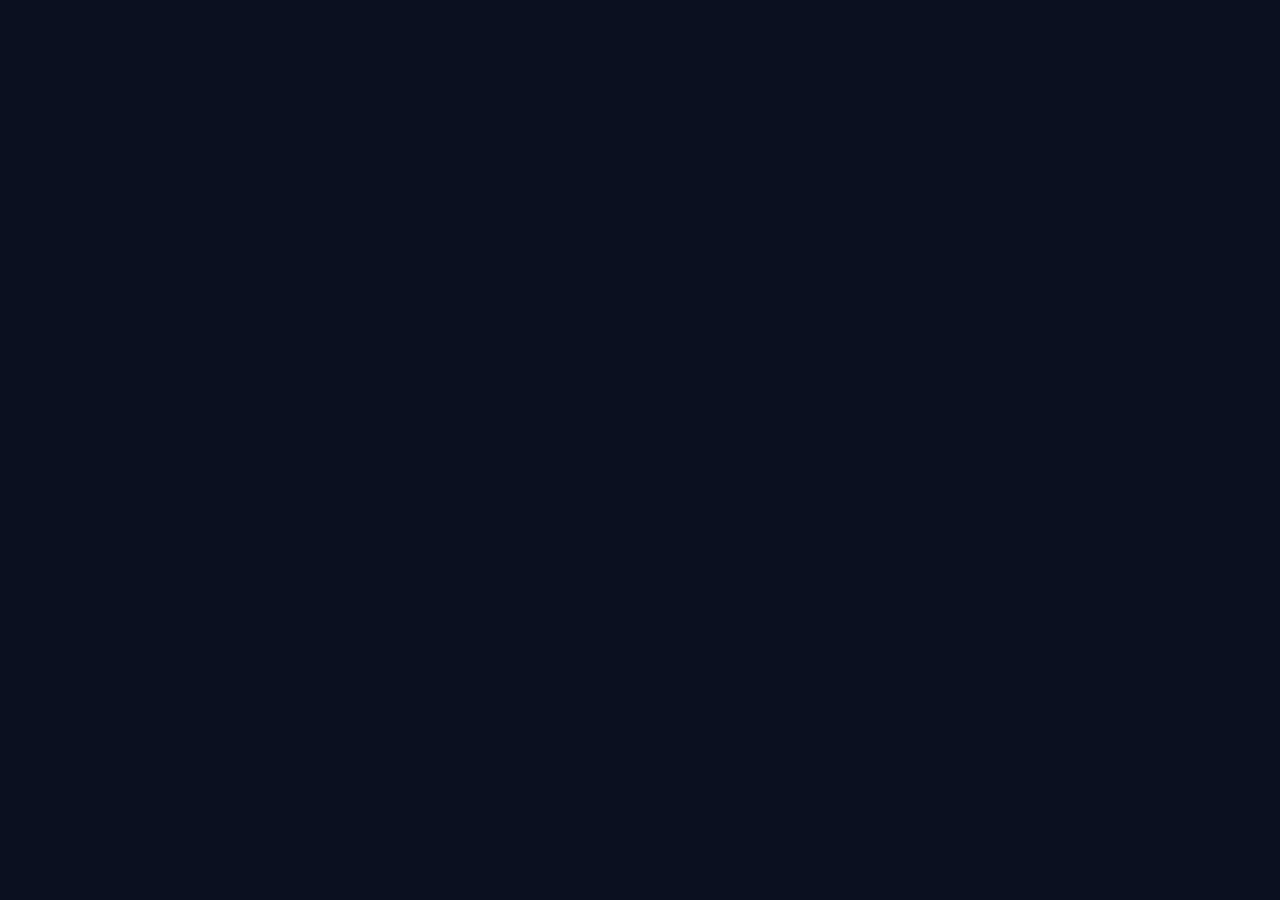
==== index.html @ a90ad3a5 "Add files via upload" ====
<!DOCTYPE html>
<html lang="zh-CN">
<head>
  <meta charset="UTF-8">
  <meta name="viewport" content="width=device-width, initial-scale=1.0, maximum-scale=1.0, user-scalable=yes">
  <title>AI彩票预测专家 Pro Max | VIP会员版</title>
  
  <!-- Supabase SDK -->
  <script src="https://cdn.jsdelivr.net/npm/@supabase/supabase-js@2.39.0/dist/umd/supabase.min.js"></script>
  <!-- ECharts -->
  <script src="https://cdn.jsdelivr.net/npm/echarts@5.6.0/dist/echarts.min.js"></script>
  
  <style>
    :root {
      --bg-deep: #0B1020;
      --neon-blue: #00F5FF;
      --neon-purple: #6E00FF;
      --neon-green: #00FF9D;
      --danger-red: #FF4D6D;
      --gold: #FFD700;
      --card-bg: rgba(11, 16, 32, 0.85);
    }

    * {
      margin: 0;
      padding: 0;
      box-sizing: border-box;
    }

    body {
      background: var(--bg-deep);
      font-family: 'Segoe UI', 'Microsoft YaHei', 'PingFang SC', sans-serif;
      color: #e0f0ff;
      min-height: 100vh;
      overflow-x: hidden;
    }

    /* 粒子背景 */
    #particle-canvas {
      position: fixed;
      top: 0; left: 0;
      width: 100%; height: 100%;
      z-index: 0;
      pointer-events: none;
    }

    /* 主容器 */
    .main-container {
      position: relative;
      z-index: 1;
      max-width: 1400px;
      margin: 0 auto;
      padding: 15px;
    }

    /* 玻璃面板 */
    .glass-panel {
      background: var(--card-bg);
      backdrop-filter: blur(20px);
      -webkit-backdrop-filter: blur(20px);
      border: 1px solid rgba(0, 245, 255, 0.3);
      border-radius: 20px;
      padding: 20px;
      margin-bottom: 20px;
      box-shadow: 0 0 30px rgba(0, 245, 255, 0.1);
    }

    /* 霓虹文字 */
    .neon-text {
      color: var(--neon-blue);
      text-shadow: 0 0 15px var(--neon-blue), 0 0 30px var(--neon-purple);
    }

    /* 按钮 */
    .cyber-btn {
      background: transparent;
      border: 2px solid var(--neon-blue);
      color: var(--neon-blue);
      padding: 10px 20px;
      border-radius: 25px;
      font-weight: bold;
      cursor: pointer;
      transition: all 0.3s;
      font-size: 0.9rem;
      margin: 4px;
      text-shadow: 0 0 8px var(--neon-blue);
    }

    .cyber-btn:hover {
      background: var(--neon-blue);
      color: var(--bg-deep);
      box-shadow: 0 0 25px var(--neon-blue);
    }

    .cyber-btn.gold {
      border-color: var(--gold);
      color: var(--gold);
      text-shadow: 0 0 8px var(--gold);
    }

    .cyber-btn.gold:hover {
      background: var(--gold);
      color: #000;
      box-shadow: 0 0 25px var(--gold);
    }

    .cyber-btn.danger {
      border-color: var(--danger-red);
      color: var(--danger-red);
    }

    .cyber-btn.danger:hover {
      background: var(--danger-red);
      color: #fff;
    }

    /* 号码球 */
    .number-ball {
      display: inline-flex;
      align-items: center;
      justify-content: center;
      width: 42px;
      height: 42px;
      border-radius: 50%;
      background: radial-gradient(circle at 35% 35%, #6E00FF, #0B1020);
      border: 2px solid var(--neon-blue);
      color: #fff;
      font-weight: bold;
      font-size: 1.1rem;
      margin: 3px;
      box-shadow: 0 0 15px rgba(0, 245, 255, 0.5);
      transition: all 0.15s;
    }

    .number-ball.red {
      border-color: var(--danger-red);
      box-shadow: 0 0 15px rgba(255, 77, 109, 0.5);
    }

    .number-ball.blue {
      border-color: var(--neon-blue);
      box-shadow: 0 0 15px rgba(0, 245, 255, 0.5);
    }

    .number-ball.rolling {
      animation: roll 0.06s linear infinite;
      border-color: var(--gold);
      box-shadow: 0 0 25px var(--gold);
    }

    @keyframes roll {
      0%, 100% { transform: translateY(-2px) scale(1.05); }
      50% { transform: translateY(2px) scale(0.95); }
    }

    /* 导航栏 */
    .navbar {
      display: flex;
      flex-wrap: wrap;
      align-items: center;
      justify-content: space-between;
      gap: 15px;
      padding: 15px 25px;
      background: rgba(11, 16, 32, 0.9);
      backdrop-filter: blur(30px);
      border-radius: 50px;
      border: 1px solid var(--neon-purple);
      margin-bottom: 20px;
    }

    .nav-links {
      display: flex;
      gap: 10px;
      flex-wrap: wrap;
    }

    .nav-links a {
      color: var(--neon-blue);
      text-decoration: none;
      padding: 6px 12px;
      border-radius: 15px;
      font-size: 0.85rem;
      cursor: pointer;
      transition: 0.3s;
    }

    .nav-links a:hover {
      background: rgba(0, 245, 255, 0.2);
    }

    .user-info {
      display: flex;
      align-items: center;
      gap: 10px;
    }

    .vip-badge {
      background: linear-gradient(135deg, #FFD700, #FF8C00);
      color: #000;
      padding: 4px 12px;
      border-radius: 20px;
      font-weight: bold;
      font-size: 0.8rem;
      animation: glow 2s infinite;
    }

    @keyframes glow {
      0%, 100% { box-shadow: 0 0 10px #FFD700; }
      50% { box-shadow: 0 0 25px #FFD700, 0 0 40px #FF8C00; }
    }

    .free-badge {
      background: rgba(0, 245, 255, 0.2);
      color: var(--neon-blue);
      padding: 4px 12px;
      border-radius: 20px;
      font-size: 0.8rem;
      border: 1px solid var(--neon-blue);
    }

    /* 登录/注册弹窗 */
    .modal-overlay {
      display: none;
      position: fixed;
      top: 0; left: 0;
      width: 100%; height: 100%;
      background: rgba(0, 0, 0, 0.85);
      z-index: 9999;
      justify-content: center;
      align-items: center;
    }

    .modal-overlay.active {
      display: flex;
    }

    .modal-box {
      background: var(--bg-deep);
      border: 2px solid var(--neon-blue);
      border-radius: 24px;
      padding: 30px;
      max-width: 420px;
      width: 90%;
      box-shadow: 0 0 60px rgba(0, 245, 255, 0.3);
    }

    .modal-input {
      width: 100%;
      background: #1a1f35;
      border: 2px solid var(--neon-purple);
      color: var(--neon-blue);
      padding: 12px 16px;
      border-radius: 12px;
      margin: 8px 0;
      font-size: 1rem;
      outline: none;
      transition: 0.3s;
    }

    .modal-input:focus {
      border-color: var(--neon-blue);
      box-shadow: 0 0 20px rgba(0, 245, 255, 0.3);
    }

    /* VIP套餐卡片 */
    .plan-card {
      background: rgba(0, 245, 255, 0.05);
      border: 2px solid rgba(0, 245, 255, 0.3);
      border-radius: 16px;
      padding: 20px;
      text-align: center;
      cursor: pointer;
      transition: 0.3s;
    }

    .plan-card:hover {
      border-color: var(--gold);
      box-shadow: 0 0 30px rgba(255, 215, 0, 0.3);
      transform: translateY(-5px);
    }

    .plan-card.recommended {
      border-color: var(--gold);
      position: relative;
    }

    .plan-card.recommended::before {
      content: '推荐';
      position: absolute;
      top: -12px;
      right: 20px;
      background: var(--gold);
      color: #000;
      padding: 4px 12px;
      border-radius: 10px;
      font-size: 0.8rem;
      font-weight: bold;
    }

    /* 标签页 */
    .tab-content {
      display: none;
    }

    .tab-content.active {
      display: block;
    }

    /* 响应式 */
    @media (max-width: 768px) {
      .navbar {
        flex-direction: column;
        border-radius: 30px;
      }
      .nav-links {
        justify-content: center;
      }
      .number-ball {
        width: 36px;
        height: 36px;
        font-size: 0.9rem;
      }
    }

    /* 网格 */
    .grid-2 { display: grid; grid-template-columns: repeat(auto-fit, minmax(300px, 1fr)); gap: 20px; }
    .grid-3 { display: grid; grid-template-columns: repeat(auto-fit, minmax(250px, 1fr)); gap: 20px; }

    footer {
      text-align: center;
      padding: 20px;
      color: var(--neon-purple);
      font-size: 0.85rem;
    }

    .prediction-item {
      display: flex;
      align-items: center;
      gap: 8px;
      flex-wrap: wrap;
      padding: 10px;
      margin: 5px 0;
      background: rgba(0, 245, 255, 0.05);
      border-radius: 12px;
      border: 1px solid rgba(0, 245, 255, 0.2);
    }

    .prediction-grid {
      display: grid;
      grid-template-columns: 1fr 1fr;
      gap: 15px;
    }

    @media (max-width: 768px) {
      .prediction-grid {
        grid-template-columns: 1fr;
      }
    }
  </style>
</head>
<body>
  <!-- 粒子背景 -->
  <canvas id="particle-canvas"></canvas>

  <!-- 登录/注册弹窗 -->
  <div class="modal-overlay" id="auth-modal">
    <div class="modal-box">
      <h2 class="neon-text" style="text-align:center; margin-bottom:20px;" id="auth-title">🔐 登录</h2>
      
      <input class="modal-input" type="email" id="auth-email" placeholder="请输入邮箱">
      <input class="modal-input" type="password" id="auth-password" placeholder="请输入密码（至少6位）">
      <input class="modal-input" type="text" id="auth-username" placeholder="设置用户名（仅注册需要）" style="display:none;">
      
      <button class="cyber-btn" id="auth-submit" style="width:100%; margin-top:15px; padding:14px;">
        登 录
      </button>
      
      <p style="text-align:center; margin-top:15px; color:#aaa;">
        <span id="toggle-auth" style="color:var(--neon-blue); cursor:pointer;">
          还没有账号？立即注册
        </span>
      </p>
      
      <p style="text-align:center; margin-top:10px; color:#666; font-size:0.8rem;">
        注册即表示同意《用户协议》和《隐私政策》
      </p>
    </div>
  </div>

  <!-- VIP购买弹窗 -->
  <div class="modal-overlay" id="vip-modal">
    <div class="modal-box" style="max-width:650px;">
      <h2 class="neon-text" style="text-align:center; margin-bottom:20px;">👑 升级VIP会员</h2>
      
      <div class="grid-3" id="vip-plans">
        <!-- 动态加载套餐 -->
      </div>
      
      <div style="text-align:center; margin-top:20px;">
        <p style="color:#aaa; margin-bottom:10px;">支持支付宝 / 微信支付</p>
        <button class="cyber-btn gold" id="vip-pay-btn" style="padding:14px 40px; font-size:1.1rem;">
          💰 立即支付
        </button>
        <br>
        <span id="vip-close" style="color:var(--danger-red); cursor:pointer; margin-top:10px; display:inline-block;">
          暂不升级
        </span>
      </div>
    </div>
  </div>

  <!-- 主应用 -->
  <div class="main-container" id="app-main" style="display:none;">
    <!-- 导航栏 -->
    <nav class="navbar">
      <span class="neon-text" style="font-size:1.5rem; font-weight:800;">🤖 AI预测专家 Pro Max</span>
      
      <div class="nav-links">
        <a onclick="switchTab('prediction')">🔮预测</a>
        <a onclick="switchTab('simulation')">🎱摇奖</a>
        <a onclick="switchTab('analysis')">📊分析</a>
        <a onclick="switchTab('favorites')">⭐收藏</a>
        <a onclick="switchTab('history')">📜历史</a>
        <a onclick="switchTab('settings')">⚙️设置</a>
      </div>
      
      <div class="user-info">
        <span id="user-badge"></span>
        <span style="color:#fff;" id="user-name-display"></span>
        <button class="cyber-btn danger" onclick="handleLogout()" style="font-size:0.8rem; padding:6px 12px;">
          退出
        </button>
      </div>
    </nav>

    <!-- 预测标签页 -->
    <div id="tab-prediction" class="tab-content active">
      <div class="glass-panel">
        <div style="display:flex; justify-content:space-between; align-items:center; flex-wrap:wrap;">
          <h2 class="neon-text">🔮 AI预测中心</h2>
          <div>
            <button id="switch-dlt" class="cyber-btn" style="background:var(--neon-blue); color:#000;">大乐透</button>
            <button id="switch-ssq" class="cyber-btn">双色球</button>
          </div>
        </div>
        
        <div id="prediction-display" style="min-height:80px; margin:15px 0;"></div>
        
        <div style="display:flex; flex-wrap:wrap; gap:8px;">
          <button class="cyber-btn" onclick="predict(1)">🤖 AI预测1组</button>
          <button class="cyber-btn" onclick="predict(5)">⚡ AI预测5组</button>
          <button class="cyber-btn gold" onclick="predict(10)">🔥 AI预测10组 <span style="font-size:0.7rem;">VIP</span></button>
          <button class="cyber-btn" onclick="randomPredict()">🎲 随机选号</button>
          <button class="cyber-btn" onclick="saveFavorite()">⭐ 收藏</button>
        </div>
        
        <div style="margin-top:15px; display:flex; gap:20px; flex-wrap:wrap;">
          <span>评分: <strong id="ai-score" style="color:var(--neon-green);">96.8</strong></span>
          <span>可信度: <strong id="ai-trust" style="color:var(--neon-blue);">98.5%</strong></span>
          <span>评级: <strong id="ai-rating" style="color:var(--gold); font-size:1.5rem;">SSS</strong></span>
          <span id="remaining-count" style="color:var(--neon-purple);"></span>
        </div>
      </div>

      <div class="glass-panel">
        <h3 class="neon-text">🎰 蒙特卡洛模拟 <span style="font-size:0.7rem; color:var(--gold);">VIP</span></h3>
        <div id="monte-carlo-display" style="min-height:50px;"></div>
        <button class="cyber-btn gold" onclick="runMonteCarlo()">▶ 运行模拟 (1000次)</button>
        <span>概率: <strong id="monte-score" style="color:var(--neon-green);">96.8%</strong></span>
      </div>
    </div>

    <!-- 摇奖模拟 -->
    <div id="tab-simulation" class="tab-content">
      <div class="glass-panel">
        <h3 class="neon-text">🎱 摇奖模拟中心</h3>
        <div id="draw-display" style="min-height:60px;"></div>
        <button class="cyber-btn" onclick="simulateDraw()">🌀 开始摇奖</button>
      </div>
    </div>

    <!-- 分析中心 -->
    <div id="tab-analysis" class="tab-content">
      <div class="grid-2">
        <div class="glass-panel">
          <h4>🔥 热号 TOP6</h4>
          <div id="hot-display"></div>
        </div>
        <div class="glass-panel">
          <h4>❄️ 冷号 TOP6</h4>
          <div id="cold-display"></div>
        </div>
      </div>
      <div class="glass-panel">
        <h4>📋 导入真实开奖数据</h4>
        <textarea id="import-data-input" rows="3" style="width:100%; background:#1a1f35; border:2px solid var(--neon-purple); color:var(--neon-blue); padding:10px; border-radius:12px;" placeholder="每行一期：大乐透: 01 02 03 04 05 06 07"></textarea>
        <button class="cyber-btn" onclick="importData()">📥 导入分析</button>
      </div>
    </div>

    <!-- 收藏中心 -->
    <div id="tab-favorites" class="tab-content">
      <div class="glass-panel">
        <h3>⭐ 我的收藏</h3>
        <div id="favorites-list"></div>
        <button class="cyber-btn" onclick="exportFavorites()">📤 导出</button>
        <button class="cyber-btn danger" onclick="clearFavorites()">🗑️ 清空</button>
      </div>
    </div>

    <!-- 预测历史 -->
    <div id="tab-history" class="tab-content">
      <div class="glass-panel">
        <h3>📜 预测历史</h3>
        <div id="history-list"></div>
        <button class="cyber-btn" onclick="exportHistory()">📤 导出</button>
      </div>
    </div>

    <!-- 设置 -->
    <div id="tab-settings" class="tab-content">
      <div class="glass-panel">
        <h3>⚙️ 系统设置</h3>
        <div class="grid-2">
          <div>
            <label>音效</label>
            <select id="sound-toggle" onchange="toggleSound(this.value)">
              <option value="on">开启</option>
              <option value="off">关闭</option>
            </select>
          </div>
          <div>
            <label>动画</label>
            <select id="animation-toggle" onchange="toggleAnimation(this.value)">
              <option value="on">开启</option>
              <option value="off">关闭</option>
            </select>
          </div>
        </div>
        <div style="margin-top:15px;">
          <label>🎵 背景音乐</label>
          <input type="file" id="bgm-file" accept="audio/*" onchange="loadBGM(this)">
          <button class="cyber-btn" onclick="playBGM()">▶ 播放</button>
          <button class="cyber-btn" onclick="stopBGM()">⏹ 停止</button>
        </div>
        <div style="margin-top:15px;">
          <button class="cyber-btn gold" onclick="showVipModal()">👑 升级VIP</button>
        </div>
      </div>
    </div>

    <footer>
      ⚠️ 本系统仅用于历史数据统计分析与可视化展示，不保证预测未来开奖结果。<br>
      理性购彩，量力而行。禁止未满18周岁用户使用。
    </footer>
  </div>

  <script>
    // ==================== Supabase配置 ====================
    // ⚠️ 请替换为您的Supabase项目信息
    const SUPABASE_URL = 'https://bnwmodswjoesgmbcsrup.supabase.co';  // 替换
    const SUPABASE_ANON_KEY = 'sb_publishable_AQ6lTV1xDxoDAeePUFekpA_nDbpBfrc';  // 替换
    
    const supabase = window.supabase.createClient(SUPABASE_URL, SUPABASE_ANON_KEY);

    // ==================== 全局状态 ====================
    let currentUser = null;
    let userProfile = null;
    let isVip = false;
    let currentType = 'dlt';
    let currentPrediction = null;
    let isLoginMode = true;
    let soundEnabled = true;
    let animationEnabled = true;
    let selectedPlanId = null;
    let bgmAudio = null;
    let localFavorites = [];
    let localHistory = [];

    // 彩票配置
    const LOTTERY_CONFIG = {
      dlt: { frontMax: 35, backMax: 12, frontCount: 5, backCount: 2, name: '大乐透' },
      ssq: { frontMax: 33, backMax: 16, frontCount: 6, backCount: 1, name: '双色球' }
    };

    // 免费用户限制
    const FREE_LIMIT = 3; // 每日免费预测次数

    // ==================== 粒子背景 ====================
    function initParticles() {
      const canvas = document.getElementById('particle-canvas');
      const ctx = canvas.getContext('2d');
      let w, h;
      const particles = [];
      
      function resize() {
        w = canvas.width = window.innerWidth;
        h = canvas.height = window.innerHeight;
      }
      window.addEventListener('resize', resize);
      resize();
      
      for (let i = 0; i < 80; i++) {
        particles.push({
          x: Math.random() * w,
          y: Math.random() * h,
          vx: (Math.random() - 0.5) * 1,
          vy: (Math.random() - 0.5) * 1,
          r: Math.random() * 2 + 1
        });
      }
      
      function animate() {
        ctx.clearRect(0, 0, w, h);
        particles.forEach(p => {
          p.x += p.vx;
          p.y += p.vy;
          if (p.x < 0 || p.x > w) p.vx *= -1;
          if (p.y < 0 || p.y > h) p.vy *= -1;
          ctx.beginPath();
          ctx.arc(p.x, p.y, p.r, 0, Math.PI * 2);
          ctx.fillStyle = '#00F5FF';
          ctx.shadowBlur = 10;
          ctx.shadowColor = '#6E00FF';
          ctx.fill();
        });
        requestAnimationFrame(animate);
      }
      animate();
    }

    // ==================== 音频系统 ====================
    let audioCtx;
    function initAudio() {
      if (!audioCtx) {
        audioCtx = new (window.AudioContext || window.webkitAudioContext)();
      }
    }
    
    function playBeep(freq = 520, duration = 0.1) {
      if (!soundEnabled || !audioCtx) return;
      const osc = audioCtx.createOscillator();
      const gain = audioCtx.createGain();
      osc.type = 'square';
      osc.frequency.value = freq;
      gain.gain.setValueAtTime(0.06, audioCtx.currentTime);
      gain.gain.exponentialRampToValueAtTime(0.001, audioCtx.currentTime + duration);
      osc.connect(gain);
      gain.connect(audioCtx.destination);
      osc.start();
      osc.stop(audioCtx.currentTime + duration);
    }

    function playRollSound() { playBeep(620, 0.04); }
    function playStopSound() { playBeep(920, 0.1); }

    // ==================== 认证系统 ====================
    async function checkSession() {
      const { data: { session } } = await supabase.auth.getSession();
      if (session) {
        currentUser = session.user;
        await loadUserProfile();
        showApp();
      } else {
        showAuthModal();
      }
    }

    async function loadUserProfile() {
      const { data } = await supabase
        .from('profiles')
        .select('*')
        .eq('id', currentUser.id)
        .single();
      
      if (data) {
        userProfile = data;
        isVip = data.is_vip && new Date(data.vip_expire_date) > new Date();
        
        // 检查是否需要重置每日计数
        const today = new Date().toDateString();
        const lastDate = data.last_prediction_date ? new Date(data.last_prediction_date).toDateString() : null;
        if (lastDate !== today) {
          await supabase.from('profiles').update({
            predictions_today: 0,
            last_prediction_date: new Date().toISOString()
          }).eq('id', currentUser.id);
          userProfile.predictions_today = 0;
        }
      }
      
      updateUserUI();
      await loadCloudData();
    }

    function updateUserUI() {
      const badge = document.getElementById('user-badge');
      const nameDisplay = document.getElementById('user-name-display');
      
      if (isVip) {
        badge.innerHTML = '<span class="vip-badge">👑 VIP</span>';
      } else {
        badge.innerHTML = '<span class="free-badge">免费用户</span>';
      }
      
      nameDisplay.textContent = userProfile?.username || currentUser?.email?.split('@')[0] || '';
      
      // 更新剩余次数
      if (!isVip) {
        const remaining = FREE_LIMIT - (userProfile?.predictions_today || 0);
        document.getElementById('remaining-count').textContent = 
          `今日剩余: ${Math.max(0, remaining)}次`;
      } else {
        document.getElementById('remaining-count').textContent = 'VIP无限次';
      }
    }

    function showAuthModal() {
      document.getElementById('auth-modal').classList.add('active');
      document.getElementById('app-main').style.display = 'none';
    }

    function hideAuthModal() {
      document.getElementById('auth-modal').classList.remove('active');
    }

    function showApp() {
      document.getElementById('auth-modal').classList.remove('active');
      document.getElementById('app-main').style.display = 'block';
      updateHotCold();
    }

    async function handleLogin() {
      const email = document.getElementById('auth-email').value.trim();
      const password = document.getElementById('auth-password').value;
      
      if (!email || !password) {
        alert('请填写邮箱和密码');
        return;
      }
      
      const { data, error } = await supabase.auth.signInWithPassword({ email, password });
      
      if (error) {
        alert('登录失败: ' + error.message);
        return;
      }
      
      currentUser = data.user;
      await loadUserProfile();
      hideAuthModal();
      showApp();
    }

    async function handleRegister() {
      const email = document.getElementById('auth-email').value.trim();
      const password = document.getElementById('auth-password').value;
      const username = document.getElementById('auth-username').value.trim();
      
      if (!email || !password || !username) {
        alert('请填写所有字段');
        return;
      }
      
      if (password.length < 6) {
        alert('密码至少6位');
        return;
      }
      
      const { data, error } = await supabase.auth.signUp({
        email,
        password,
        options: {
          data: { username }
        }
      });
      
      if (error) {
        alert('注册失败: ' + error.message);
        return;
      }
      
      // 创建用户资料
      if (data.user) {
        await supabase.from('profiles').insert({
          id: data.user.id,
          username: username
        });
      }
      
      alert('注册成功！请登录');
      toggleAuthMode();
    }

    function toggleAuthMode() {
      isLoginMode = !isLoginMode;
      document.getElementById('auth-title').textContent = isLoginMode ? '🔐 登录' : '📝 注册';
      document.getElementById('auth-username').style.display = isLoginMode ? 'none' : 'block';
      document.getElementById('auth-submit').textContent = isLoginMode ? '登 录' : '注 册';
      document.getElementById('toggle-auth').textContent = isLoginMode ? '还没有账号？立即注册' : '已有账号？去登录';
    }

    async function handleLogout() {
      await supabase.auth.signOut();
      currentUser = null;
      userProfile = null;
      isVip = false;
      document.getElementById('app-main').style.display = 'none';
      showAuthModal();
    }

    // ==================== VIP系统 ====================
    async function loadVipPlans() {
      const { data } = await supabase.from('vip_plans').select('*').eq('is_active', true).order('price');
      const container = document.getElementById('vip-plans');
      
      if (data && data.length > 0) {
        container.innerHTML = data.map((plan, i) => `
          <div class="plan-card ${i === 1 ? 'recommended' : ''}" onclick="selectPlan(${plan.id}, ${plan.price})" id="plan-${plan.id}">
            <h3 style="color:var(--neon-blue);">${plan.name}</h3>
            <div style="font-size:2rem; color:var(--gold); margin:10px 0;">¥${plan.price}</div>
            <p style="color:#aaa;">${plan.days}天</p>
            <div style="text-align:left; margin-top:10px; font-size:0.85rem;">
              ${JSON.parse(plan.features || '[]').map(f => `<p>✅ ${f}</p>`).join('')}
            </div>
          </div>
        `).join('');
      }
    }

    function selectPlan(planId, price) {
      selectedPlanId = planId;
      document.querySelectorAll('.plan-card').forEach(c => c.style.borderColor = 'rgba(0,245,255,0.3)');
      document.getElementById(`plan-${planId}`).style.borderColor = 'var(--gold)';
      document.getElementById('vip-pay-btn').textContent = `💰 立即支付 ¥${price}`;
    }

    function showVipModal() {
      loadVipPlans();
      document.getElementById('vip-modal').classList.add('active');
    }

    async function handleVipPayment() {
      if (!selectedPlanId) {
        alert('请选择套餐');
        return;
      }
      
      // 获取套餐信息
      const { data: plan } = await supabase
        .from('vip_plans')
        .select('*')
        .eq('id', selectedPlanId)
        .single();
      
      if (!plan) return;
      
      // 创建订单
      const orderId = 'VIP' + Date.now() + Math.random().toString(36).substr(2, 6);
      
      const { error: payError } = await supabase.from('payments').insert({
        user_id: currentUser.id,
        order_id: orderId,
        amount: plan.price,
        vip_days: plan.days,
        status: 'pending'
      });
      
      if (payError) {
        alert('创建订单失败');
        return;
      }
      
      // 这里需要接入真实支付
      // 支付宝：window.location.href = `https://你的支付网关?order=${orderId}&amount=${plan.price}`;
      // 微信支付：调用JSAPI
      
      // 模拟支付成功
      alert(`订单 ${orderId} 创建成功！\n\n⚠️ 演示模式：模拟支付成功\n实际部署需接入支付宝/微信支付SDK`);
      
      // 模拟支付回调
      await simulatePaymentSuccess(orderId, plan.days);
    }

    async function simulatePaymentSuccess(orderId, days) {
      // 更新支付状态
      await supabase.from('payments').update({ status: 'completed' }).eq('order_id', orderId);
      
      // 更新VIP状态
      const expireDate = new Date(Date.now() + days * 24 * 60 * 60 * 1000);
      await supabase.from('profiles').update({
        is_vip: true,
        vip_expire_date: expireDate.toISOString()
      }).eq('id', currentUser.id);
      
      isVip = true;
      userProfile.is_vip = true;
      userProfile.vip_expire_date = expireDate.toISOString();
      
      updateUserUI();
      document.getElementById('vip-modal').classList.remove('active');
      alert('🎉 VIP开通成功！');
    }

    // ==================== 权限检查 ====================
    async function checkPredictionLimit() {
      if (isVip) return true;
      
      const remaining = FREE_LIMIT - (userProfile?.predictions_today || 0);
      
      if (remaining <= 0) {
        if (confirm('今日免费次数已用完！\n\n是否升级VIP享受无限预测？')) {
          showVipModal();
        }
        return false;
      }
      
      // 更新计数
      await supabase.from('profiles').update({
        predictions_today: (userProfile.predictions_today || 0) + 1
      }).eq('id', currentUser.id);
      
      userProfile.predictions_today = (userProfile.predictions_today || 0) + 1;
      updateUserUI();
      return true;
    }

    function requireVip(feature) {
      if (!isVip) {
        alert(`"${feature}"为VIP专属功能\n\n升级VIP即可使用`);
        showVipModal();
        return false;
      }
      return true;
    }

    // ==================== 彩票核心逻辑 ====================
    function getRandomSet(type) {
      const cfg = LOTTERY_CONFIG[type];
      const front = new Set();
      const back = new Set();
      while (front.size < cfg.frontCount) front.add(Math.floor(Math.random() * cfg.frontMax) + 1);
      while (back.size < cfg.backCount) back.add(Math.floor(Math.random() * cfg.backMax) + 1);
      return {
        front: Array.from(front).sort((a, b) => a - b),
        back: Array.from(back).sort((a, b) => a - b)
      };
    }

    function weightedRandom(type) {
      const cfg = LOTTERY_CONFIG[type];
      const frontFreq = new Map();
      const backFreq = new Map();
      
      // 简单加权（实际可从数据库读取历史频率）
      for (let i = 1; i <= cfg.frontMax; i++) frontFreq.set(i, Math.random());
      for (let i = 1; i <= cfg.backMax; i++) backFreq.set(i, Math.random());
      
      function pick(pool, freqMap, count) {
        const selected = new Set();
        const candidates = pool.map(n => ({ n, w: freqMap.get(n) + 0.5 }));
        while (selected.size < count) {
          const totalW = candidates.reduce((s, c) => s + c.w, 0);
          let rand = Math.random() * totalW;
          let sum = 0;
          for (const c of candidates) {
            sum += c.w;
            if (rand <= sum && !selected.has(c.n)) {
              selected.add(c.n);
              break;
            }
          }
        }
        return Array.from(selected).sort((a, b) => a - b);
      }
      
      return {
        front: pick(Array.from({ length: cfg.frontMax }, (_, i) => i + 1), frontFreq, cfg.frontCount),
        back: pick(Array.from({ length: cfg.backMax }, (_, i) => i + 1), backFreq, cfg.backCount)
      };
    }

    // ==================== 滚动动画 ====================
    function animateNumbers(container, finalSet, type, delayBetween = 300, rollDuration = 1000) {
      return new Promise(resolve => {
        if (!animationEnabled) {
          renderStaticBalls(container, finalSet, type);
          resolve();
          return;
        }
        
        const cfg = LOTTERY_CONFIG[type];
        const allNumbers = [...finalSet.front, ...finalSet.back];
        container.innerHTML = '';
        const balls = [];
        
        for (let i = 0; i < allNumbers.length; i++) {
          const ball = document.createElement('span');
          ball.className = 'number-ball';
          ball.textContent = '?';
          container.appendChild(ball);
          balls.push(ball);
        }
        
        function rollBall(index) {
          if (index >= allNumbers.length) {
            updateScore();
            resolve();
            return;
          }
          
          const ball = balls[index];
          const isFront = index < finalSet.front.length;
          const maxNum = isFront ? cfg.frontMax : cfg.backMax;
          
          ball.classList.add('rolling');
          playRollSound();
          
          const interval = setInterval(() => {
            ball.textContent = Math.floor(Math.random() * maxNum) + 1;
          }, 50);
          
          setTimeout(() => {
            clearInterval(interval);
            ball.classList.remove('rolling');
            ball.textContent = allNumbers[index];
            ball.classList.add(isFront ? 'red' : 'blue');
            playStopSound();
            setTimeout(() => rollBall(index + 1), delayBetween);
          }, rollDuration);
        }
        
        rollBall(0);
      });
    }

    function renderStaticBalls(container, set, type) {
      container.innerHTML = '';
      set.front.forEach(n => {
        const ball = document.createElement('span');
        ball.className = 'number-ball red';
        ball.textContent = n;
        container.appendChild(ball);
      });
      set.back.forEach(n => {
        const ball = document.createElement('span');
        ball.className = 'number-ball blue';
        ball.textContent = n;
        container.appendChild(ball);
      });
    }

    function updateScore() {
      document.getElementById('ai-score').textContent = (Math.random() * 15 + 85).toFixed(1);
      document.getElementById('ai-trust').textContent = (Math.random() * 5 + 95).toFixed(1) + '%';
      const ratings = ['SSS', 'SS', 'S', 'A'];
      document.getElementById('ai-rating').textContent = ratings[Math.floor(Math.random() * 4)];
    }

    // ==================== 预测功能 ====================
    async function predict(count) {
      initAudio();
      
      // VIP检查
      if (count === 10 && !requireVip('AI预测10组')) return;
      
      // 次数检查
      if (!await checkPredictionLimit()) return;
      
      const container = document.getElementById('prediction-display');
      const sets = Array.from({ length: count }, () => weightedRandom(currentType));
      
      if (count === 1) {
        currentPrediction = sets[0];
        await animateNumbers(container, sets[0], currentType);
        await savePredictionHistory(sets[0]);
      } else if (count === 5) {
        container.innerHTML = '';
        for (let i = 0; i < sets.length; i++) {
          const div = document.createElement('div');
          div.className = 'prediction-item';
          div.innerHTML = `<strong>组${i + 1}:</strong> `;
          const span = document.createElement('span');
          div.appendChild(span);
          container.appendChild(div);
          
          div.style.border = '2px solid var(--gold)';
          await animateNumbers(span, sets[i], currentType, 200, 800);
          div.style.border = '1px solid rgba(0,245,255,0.2)';
          await new Promise(r => setTimeout(r, 300));
        }
      } else if (count === 10) {
        container.innerHTML = '';
        const grid = document.createElement('div');
        grid.className = 'prediction-grid';
        const left = document.createElement('div');
        const right = document.createElement('div');
        grid.appendChild(left);
        grid.appendChild(right);
        container.appendChild(grid);
        
        for (let i = 0; i < 10; i++) {
          const div = document.createElement('div');
          div.className = 'prediction-item';
          div.innerHTML = `<strong>组${i + 1}:</strong> `;
          const span = document.createElement('span');
          div.appendChild(span);
          
          if (i < 5) left.appendChild(div);
          else right.appendChild(div);
          
          div.style.border = '2px solid var(--gold)';
          div.style.boxShadow = '0 0 20px var(--gold)';
          await animateNumbers(span, sets[i], currentType, 250, 900);
          div.style.border = '1px solid rgba(0,245,255,0.2)';
          div.style.boxShadow = 'none';
          await new Promise(r => setTimeout(r, 400));
        }
      }
      
      updateScore();
    }

    async function randomPredict() {
      initAudio();
      if (!await checkPredictionLimit()) return;
      currentPrediction = getRandomSet(currentType);
      await animateNumbers(document.getElementById('prediction-display'), currentPrediction, currentType);
    }

    async function runMonteCarlo() {
      if (!requireVip('蒙特卡洛模拟')) return;
      initAudio();
      const set = weightedRandom(currentType);
      await animateNumbers(document.getElementById('monte-carlo-display'), set, currentType);
      document.getElementById('monte-score').textContent = (Math.random() * 18 + 82).toFixed(1) + '%';
    }

    async function simulateDraw() {
      initAudio();
      const set = getRandomSet(currentType);
      await animateNumbers(document.getElementById('draw-display'), set, currentType, 400, 1200);
    }

    // ==================== 云端数据同步 ====================
    async function savePredictionHistory(set) {
      if (!currentUser) return;
      
      const record = {
        user_id: currentUser.id,
        lottery_type: currentType,
        front_numbers: set.front,
        back_numbers: set.back,
        score: parseFloat(document.getElementById('ai-score').textContent),
        rating: document.getElementById('ai-rating').textContent
      };
      
      await supabase.from('prediction_history').insert(record);
    }

    async function saveFavorite() {
      if (!currentPrediction) {
        alert('请先生成预测号码');
        return;
      }
      
      const record = {
        user_id: currentUser.id,
        lottery_type: currentType,
        front_numbers: currentPrediction.front,
        back_numbers: currentPrediction.back,
        score: parseFloat(document.getElementById('ai-score').textContent)
      };
      
      const { error } = await supabase.from('favorites').insert(record);
      
      if (error) {
        alert('收藏失败: ' + error.message);
      } else {
        alert('收藏成功！');
        loadCloudData();
      }
    }

    async function loadCloudData() {
      if (!currentUser) return;
      
      // 加载收藏
      const { data: favData } = await supabase
        .from('favorites')
        .select('*')
        .eq('user_id', currentUser.id)
        .order('created_at', { ascending: false })
        .limit(50);
      
      if (favData) localFavorites = favData;
      
      // 加载历史
      const { data: histData } = await supabase
        .from('prediction_history')
        .select('*')
        .eq('user_id', currentUser.id)
        .order('created_at', { ascending: false })
        .limit(100);
      
      if (histData) localHistory = histData;
      
      renderFavorites();
      renderHistory();
    }

    function renderFavorites() {
      const container = document.getElementById('favorites-list');
      if (localFavorites.length === 0) {
        container.innerHTML = '<p style="color:#aaa;">暂无收藏</p>';
        return;
      }
      
      container.innerHTML = localFavorites.map((f, i) => `
        <div class="prediction-item" style="justify-content:space-between;">
          <div>
            <span style="color:var(--neon-purple);">${LOTTERY_CONFIG[f.lottery_type]?.name || f.lottery_type}</span>
            ${f.front_numbers.map(n => `<span class="number-ball red" style="width:32px;height:32px;font-size:0.8rem;">${n}</span>`).join('')}
            ${f.back_numbers.map(n => `<span class="number-ball blue" style="width:32px;height:32px;font-size:0.8rem;">${n}</span>`).join('')}
            <span style="color:var(--neon-green);">${f.score}分</span>
          </div>
          <button class="cyber-btn danger" onclick="deleteFavorite(${f.id})" style="font-size:0.7rem; padding:4px 8px;">删除</button>
        </div>
      `).join('');
    }

    function renderHistory() {
      const container = document.getElementById('history-list');
      if (localHistory.length === 0) {
        container.innerHTML = '<p style="color:#aaa;">暂无历史</p>';
        return;
      }
      
      container.innerHTML = localHistory.map(h => `
        <div class="prediction-item">
          <span style="color:var(--neon-purple);">${LOTTERY_CONFIG[h.lottery_type]?.name || h.lottery_type}</span>
          ${h.front_numbers.map(n => `<span class="number-ball red" style="width:32px;height:32px;font-size:0.8rem;">${n}</span>`).join('')}
          ${h.back_numbers.map(n => `<span class="number-ball blue" style="width:32px;height:32px;font-size:0.8rem;">${n}</span>`).join('')}
          <span style="color:var(--neon-green);">${h.score}分</span>
          <span style="color:#aaa; font-size:0.8rem;">${new Date(h.created_at).toLocaleDateString()}</span>
        </div>
      `).join('');
    }

    async function deleteFavorite(id) {
      await supabase.from('favorites').delete().eq('id', id);
      localFavorites = localFavorites.filter(f => f.id !== id);
      renderFavorites();
    }

    async function clearFavorites() {
      if (!confirm('确定清空所有收藏？')) return;
      await supabase.from('favorites').delete().eq('user_id', currentUser.id);
      localFavorites = [];
      renderFavorites();
    }

    // ==================== 导出功能 ====================
    function exportData(data, filename, format = 'json') {
      let blob, mime;
      
      if (format === 'json') {
        blob = new Blob([JSON.stringify(data, null, 2)], { type: 'application/json' });
        mime = 'application/json';
      } else {
        let csv = '\uFEFF类型,前区,后区,评分,时间\n';
        data.forEach(d => {
          csv += `${d.lottery_type},${d.front_numbers?.join('-')},${d.back_numbers?.join('-')},${d.score},${d.created_at}\n`;
        });
        blob = new Blob([csv], { type: 'text/csv;charset=utf-8;' });
        mime = 'text/csv';
      }
      
      const url = URL.createObjectURL(blob);
      const a = document.createElement('a');
      a.href = url;
      a.download = filename;
      a.click();
      URL.revokeObjectURL(url);
    }

    function exportFavorites() {
      exportData(localFavorites, 'favorites.csv', 'csv');
    }

    function exportHistory() {
      exportData(localHistory, 'history.csv', 'csv');
    }

    // ==================== 分析功能 ====================
    function updateHotCold() {
      // 简单实现
      const hot = Array.from({ length: 6 }, () => Math.floor(Math.random() * 35) + 1);
      const cold = Array.from({ length: 6 }, () => Math.floor(Math.random() * 35) + 1);
      
      document.getElementById('hot-display').innerHTML = hot.map(n => 
        `<span class="number-ball red">${n}</span>`
      ).join('');
      
      document.getElementById('cold-display').innerHTML = cold.map(n => 
        `<span class="number-ball blue">${n}</span>`
      ).join('');
    }

    function importData() {
      const text = document.getElementById('import-data-input').value.trim();
      if (!text) return;
      
      const lines = text.split('\n');
      let count = 0;
      
      lines.forEach(line => {
        const type = line.includes('双色球') ? 'ssq' : 'dlt';
        const cfg = LOTTERY_CONFIG[type];
        const nums = line.split(/[+:：]/)[1]?.trim().split(/\s+/).map(Number).filter(n => !isNaN(n));
        
        if (nums && nums.length >= cfg.frontCount + cfg.backCount) {
          count++;
          // 这里可以将数据存入数据库
        }
      });
      
      alert(`成功导入 ${count} 期数据`);
      updateHotCold();
    }

    // ==================== 标签切换 ====================
    function switchTab(name) {
      document.querySelectorAll('.tab-content').forEach(t => t.classList.remove('active'));
      document.getElementById('tab-' + name)?.classList.add('active');
      
      if (name === 'favorites') renderFavorites();
      if (name === 'history') renderHistory();
    }

    // ==================== 设置 ====================
    function toggleSound(val) { soundEnabled = val === 'on'; }
    function toggleAnimation(val) { animationEnabled = val === 'on'; }
    
    function loadBGM(input) {
      const file = input.files[0];
      if (file) {
        if (bgmAudio) { bgmAudio.pause(); bgmAudio = null; }
        bgmAudio = new Audio(URL.createObjectURL(file));
        bgmAudio.loop = true;
      }
    }
    
    function playBGM() { if (bgmAudio) bgmAudio.play(); }
    function stopBGM() { if (bgmAudio) bgmAudio.pause(); }

    // ==================== 事件绑定 ====================
    document.getElementById('auth-submit').addEventListener('click', () => {
      if (isLoginMode) handleLogin();
      else handleRegister();
    });
    
    document.getElementById('toggle-auth').addEventListener('click', toggleAuthMode);
    document.getElementById('vip-pay-btn').addEventListener('click', handleVipPayment);
    document.getElementById('vip-close').addEventListener('click', () => {
      document.getElementById('vip-modal').classList.remove('active');
    });
    
    document.getElementById('switch-dlt').addEventListener('click', function() {
      currentType = 'dlt';
      this.style.background = 'var(--neon-blue)';
      this.style.color = '#000';
      document.getElementById('switch-ssq').style.background = 'transparent';
      document.getElementById('switch-ssq').style.color = 'var(--neon-blue)';
    });
    
    document.getElementById('switch-ssq').addEventListener('click', function() {
      currentType = 'ssq';
      this.style.background = 'var(--neon-blue)';
      this.style.color = '#000';
      document.getElementById('switch-dlt').style.background = 'transparent';
      document.getElementById('switch-dlt').style.color = 'var(--neon-blue)';
    });

    // ==================== 初始化 ====================
    async function init() {
      initParticles();
      await checkSession();
    }
    
    init();
  </script>
</body>
</html>
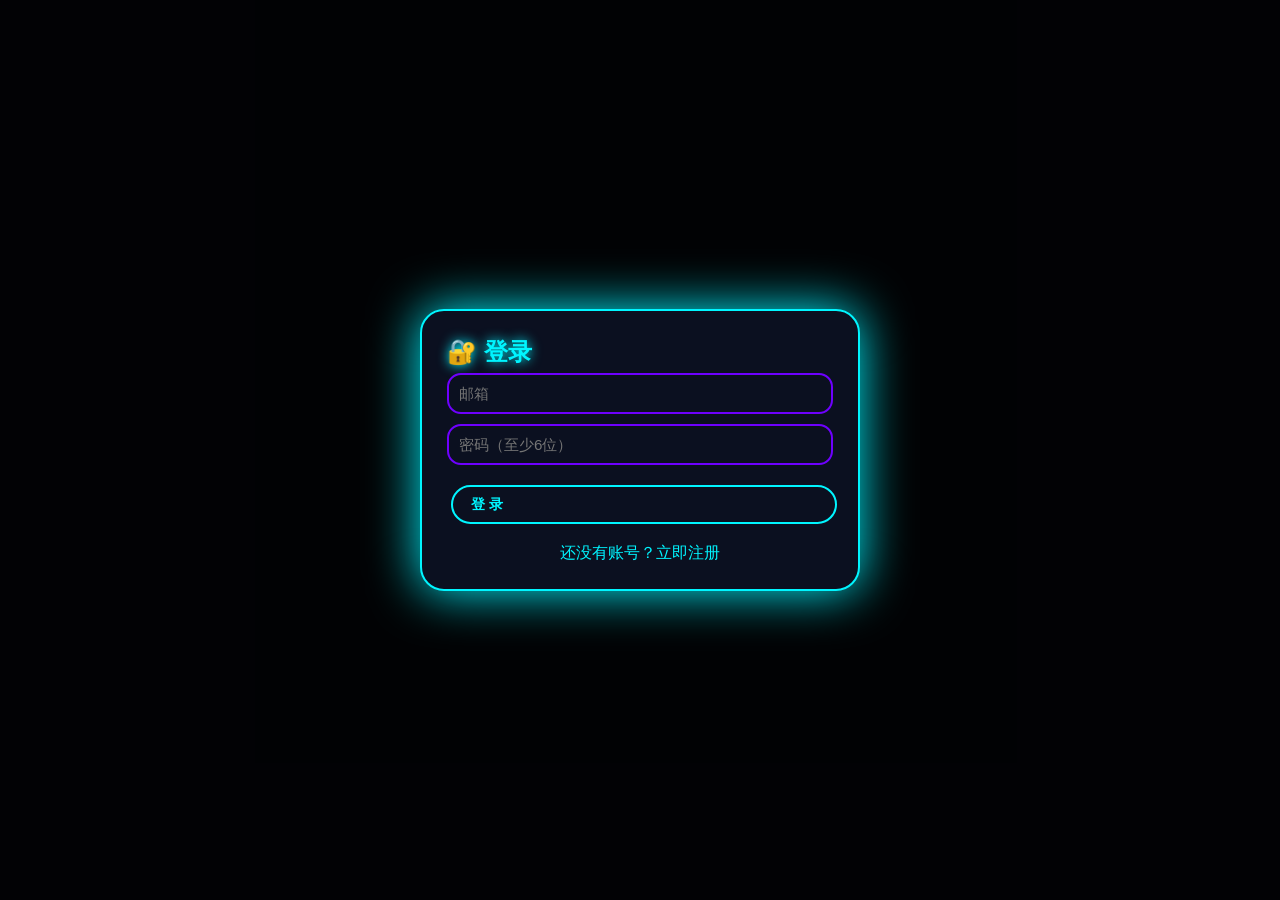
==== commit e7d8ee66: "Update index.html" ====
--- a/index.html
+++ b/index.html
@@ -4,564 +4,224 @@
   <meta charset="UTF-8">
   <meta name="viewport" content="width=device-width, initial-scale=1.0, maximum-scale=1.0, user-scalable=yes">
   <title>AI彩票预测专家 Pro Max | VIP会员版</title>
-  
-  <!-- Supabase SDK -->
-  <script src="https://cdn.jsdelivr.net/npm/@supabase/supabase-js@2.39.0/dist/umd/supabase.min.js"></script>
-  <!-- ECharts -->
-  <script src="https://cdn.jsdelivr.net/npm/echarts@5.6.0/dist/echarts.min.js"></script>
-  
   <style>
     :root {
       --bg-deep: #0B1020;
       --neon-blue: #00F5FF;
       --neon-purple: #6E00FF;
-      --neon-green: #00FF9D;
       --danger-red: #FF4D6D;
       --gold: #FFD700;
-      --card-bg: rgba(11, 16, 32, 0.85);
-    }
-
-    * {
-      margin: 0;
-      padding: 0;
-      box-sizing: border-box;
-    }
-
-    body {
-      background: var(--bg-deep);
-      font-family: 'Segoe UI', 'Microsoft YaHei', 'PingFang SC', sans-serif;
-      color: #e0f0ff;
-      min-height: 100vh;
-      overflow-x: hidden;
-    }
-
-    /* 粒子背景 */
-    #particle-canvas {
-      position: fixed;
-      top: 0; left: 0;
-      width: 100%; height: 100%;
-      z-index: 0;
-      pointer-events: none;
-    }
-
-    /* 主容器 */
-    .main-container {
-      position: relative;
-      z-index: 1;
-      max-width: 1400px;
-      margin: 0 auto;
-      padding: 15px;
-    }
-
-    /* 玻璃面板 */
-    .glass-panel {
-      background: var(--card-bg);
-      backdrop-filter: blur(20px);
-      -webkit-backdrop-filter: blur(20px);
-      border: 1px solid rgba(0, 245, 255, 0.3);
-      border-radius: 20px;
-      padding: 20px;
-      margin-bottom: 20px;
-      box-shadow: 0 0 30px rgba(0, 245, 255, 0.1);
-    }
-
-    /* 霓虹文字 */
-    .neon-text {
-      color: var(--neon-blue);
-      text-shadow: 0 0 15px var(--neon-blue), 0 0 30px var(--neon-purple);
-    }
-
-    /* 按钮 */
-    .cyber-btn {
-      background: transparent;
-      border: 2px solid var(--neon-blue);
-      color: var(--neon-blue);
-      padding: 10px 20px;
-      border-radius: 25px;
-      font-weight: bold;
-      cursor: pointer;
-      transition: all 0.3s;
-      font-size: 0.9rem;
-      margin: 4px;
-      text-shadow: 0 0 8px var(--neon-blue);
-    }
-
-    .cyber-btn:hover {
-      background: var(--neon-blue);
-      color: var(--bg-deep);
-      box-shadow: 0 0 25px var(--neon-blue);
-    }
-
-    .cyber-btn.gold {
-      border-color: var(--gold);
-      color: var(--gold);
-      text-shadow: 0 0 8px var(--gold);
-    }
-
-    .cyber-btn.gold:hover {
-      background: var(--gold);
-      color: #000;
-      box-shadow: 0 0 25px var(--gold);
-    }
-
-    .cyber-btn.danger {
-      border-color: var(--danger-red);
-      color: var(--danger-red);
-    }
-
-    .cyber-btn.danger:hover {
-      background: var(--danger-red);
-      color: #fff;
-    }
-
-    /* 号码球 */
-    .number-ball {
-      display: inline-flex;
-      align-items: center;
-      justify-content: center;
-      width: 42px;
-      height: 42px;
-      border-radius: 50%;
-      background: radial-gradient(circle at 35% 35%, #6E00FF, #0B1020);
-      border: 2px solid var(--neon-blue);
-      color: #fff;
-      font-weight: bold;
-      font-size: 1.1rem;
-      margin: 3px;
-      box-shadow: 0 0 15px rgba(0, 245, 255, 0.5);
-      transition: all 0.15s;
-    }
-
-    .number-ball.red {
-      border-color: var(--danger-red);
-      box-shadow: 0 0 15px rgba(255, 77, 109, 0.5);
-    }
-
-    .number-ball.blue {
-      border-color: var(--neon-blue);
-      box-shadow: 0 0 15px rgba(0, 245, 255, 0.5);
-    }
-
-    .number-ball.rolling {
-      animation: roll 0.06s linear infinite;
-      border-color: var(--gold);
-      box-shadow: 0 0 25px var(--gold);
-    }
-
-    @keyframes roll {
-      0%, 100% { transform: translateY(-2px) scale(1.05); }
-      50% { transform: translateY(2px) scale(0.95); }
-    }
-
-    /* 导航栏 */
-    .navbar {
-      display: flex;
-      flex-wrap: wrap;
-      align-items: center;
-      justify-content: space-between;
-      gap: 15px;
-      padding: 15px 25px;
-      background: rgba(11, 16, 32, 0.9);
-      backdrop-filter: blur(30px);
-      border-radius: 50px;
-      border: 1px solid var(--neon-purple);
-      margin-bottom: 20px;
-    }
-
-    .nav-links {
-      display: flex;
-      gap: 10px;
-      flex-wrap: wrap;
-    }
-
-    .nav-links a {
-      color: var(--neon-blue);
-      text-decoration: none;
-      padding: 6px 12px;
-      border-radius: 15px;
-      font-size: 0.85rem;
-      cursor: pointer;
-      transition: 0.3s;
-    }
-
-    .nav-links a:hover {
-      background: rgba(0, 245, 255, 0.2);
-    }
-
-    .user-info {
-      display: flex;
-      align-items: center;
-      gap: 10px;
-    }
-
-    .vip-badge {
-      background: linear-gradient(135deg, #FFD700, #FF8C00);
-      color: #000;
-      padding: 4px 12px;
-      border-radius: 20px;
-      font-weight: bold;
-      font-size: 0.8rem;
-      animation: glow 2s infinite;
-    }
-
-    @keyframes glow {
-      0%, 100% { box-shadow: 0 0 10px #FFD700; }
-      50% { box-shadow: 0 0 25px #FFD700, 0 0 40px #FF8C00; }
-    }
-
-    .free-badge {
-      background: rgba(0, 245, 255, 0.2);
-      color: var(--neon-blue);
-      padding: 4px 12px;
-      border-radius: 20px;
-      font-size: 0.8rem;
-      border: 1px solid var(--neon-blue);
-    }
-
-    /* 登录/注册弹窗 */
-    .modal-overlay {
-      display: none;
-      position: fixed;
-      top: 0; left: 0;
-      width: 100%; height: 100%;
-      background: rgba(0, 0, 0, 0.85);
-      z-index: 9999;
-      justify-content: center;
-      align-items: center;
-    }
-
-    .modal-overlay.active {
-      display: flex;
-    }
-
-    .modal-box {
-      background: var(--bg-deep);
-      border: 2px solid var(--neon-blue);
-      border-radius: 24px;
-      padding: 30px;
-      max-width: 420px;
-      width: 90%;
-      box-shadow: 0 0 60px rgba(0, 245, 255, 0.3);
-    }
-
-    .modal-input {
-      width: 100%;
-      background: #1a1f35;
-      border: 2px solid var(--neon-purple);
-      color: var(--neon-blue);
-      padding: 12px 16px;
-      border-radius: 12px;
-      margin: 8px 0;
-      font-size: 1rem;
-      outline: none;
-      transition: 0.3s;
-    }
-
-    .modal-input:focus {
-      border-color: var(--neon-blue);
-      box-shadow: 0 0 20px rgba(0, 245, 255, 0.3);
-    }
-
-    /* VIP套餐卡片 */
-    .plan-card {
-      background: rgba(0, 245, 255, 0.05);
-      border: 2px solid rgba(0, 245, 255, 0.3);
-      border-radius: 16px;
-      padding: 20px;
-      text-align: center;
-      cursor: pointer;
-      transition: 0.3s;
-    }
-
-    .plan-card:hover {
-      border-color: var(--gold);
-      box-shadow: 0 0 30px rgba(255, 215, 0, 0.3);
-      transform: translateY(-5px);
-    }
-
-    .plan-card.recommended {
-      border-color: var(--gold);
-      position: relative;
-    }
-
-    .plan-card.recommended::before {
-      content: '推荐';
-      position: absolute;
-      top: -12px;
-      right: 20px;
-      background: var(--gold);
-      color: #000;
-      padding: 4px 12px;
-      border-radius: 10px;
-      font-size: 0.8rem;
-      font-weight: bold;
-    }
-
-    /* 标签页 */
-    .tab-content {
-      display: none;
-    }
-
-    .tab-content.active {
-      display: block;
-    }
-
-    /* 响应式 */
-    @media (max-width: 768px) {
-      .navbar {
-        flex-direction: column;
-        border-radius: 30px;
-      }
-      .nav-links {
-        justify-content: center;
-      }
-      .number-ball {
-        width: 36px;
-        height: 36px;
-        font-size: 0.9rem;
-      }
-    }
-
-    /* 网格 */
-    .grid-2 { display: grid; grid-template-columns: repeat(auto-fit, minmax(300px, 1fr)); gap: 20px; }
-    .grid-3 { display: grid; grid-template-columns: repeat(auto-fit, minmax(250px, 1fr)); gap: 20px; }
-
-    footer {
-      text-align: center;
-      padding: 20px;
-      color: var(--neon-purple);
-      font-size: 0.85rem;
-    }
-
-    .prediction-item {
-      display: flex;
-      align-items: center;
-      gap: 8px;
-      flex-wrap: wrap;
-      padding: 10px;
-      margin: 5px 0;
-      background: rgba(0, 245, 255, 0.05);
-      border-radius: 12px;
-      border: 1px solid rgba(0, 245, 255, 0.2);
-    }
-
-    .prediction-grid {
-      display: grid;
-      grid-template-columns: 1fr 1fr;
-      gap: 15px;
-    }
-
-    @media (max-width: 768px) {
-      .prediction-grid {
-        grid-template-columns: 1fr;
-      }
-    }
+    }
+    * { margin:0; padding:0; box-sizing:border-box; }
+    body { background:var(--bg-deep); font-family:'Segoe UI','Microsoft YaHei',sans-serif; color:#e0f0ff; min-height:100vh; overflow-x:hidden; }
+    #particle-canvas { position:fixed; top:0; left:0; width:100%; height:100%; z-index:0; pointer-events:none; }
+    .app-container { position:relative; z-index:2; max-width:1400px; margin:0 auto; padding:15px; }
+    .glass-panel { background:rgba(11,16,32,0.8); backdrop-filter:blur(20px); border:1px solid rgba(0,245,255,0.3); border-radius:24px; padding:18px; margin-bottom:20px; box-shadow:0 0 30px rgba(0,245,255,0.15); }
+    .neon-text { color:var(--neon-blue); text-shadow:0 0 12px var(--neon-blue); }
+    .navbar { display:flex; flex-wrap:wrap; align-items:center; justify-content:space-between; background:rgba(11,16,32,0.9); backdrop-filter:blur(30px); border-radius:50px; padding:12px 22px; margin-bottom:20px; border:1px solid var(--neon-purple); }
+    .nav-links { display:flex; gap:12px; flex-wrap:wrap; }
+    .nav-links span { color:var(--neon-blue); cursor:pointer; font-size:0.9rem; padding:5px 10px; border-radius:15px; transition:0.3s; }
+    .nav-links span:hover { background:rgba(0,245,255,0.2); }
+    .switch-btn { padding:8px 20px; border-radius:25px; background:transparent; color:#aaa; border:2px solid var(--neon-purple); font-weight:bold; cursor:pointer; margin:0 5px; transition:0.3s; }
+    .switch-btn.active { background:var(--neon-blue); color:#0B1020; border-color:var(--neon-blue); box-shadow:0 0 20px var(--neon-blue); }
+    .cyber-btn { background:transparent; border:2px solid var(--neon-blue); color:var(--neon-blue); padding:8px 18px; border-radius:25px; font-weight:bold; margin:4px; cursor:pointer; transition:0.3s; font-size:0.9rem; display:inline-flex; align-items:center; gap:5px; }
+    .cyber-btn:hover { background:var(--neon-blue); color:#0B1020; box-shadow:0 0 25px var(--neon-blue); }
+    .cyber-btn.danger { border-color:var(--danger-red); color:var(--danger-red); }
+    .cyber-btn.danger:hover { background:var(--danger-red); color:#fff; }
+    .cyber-btn.gold { border-color:var(--gold); color:var(--gold); }
+    .cyber-btn.gold:hover { background:var(--gold); color:#000; }
+    .number-ball { display:inline-flex; align-items:center; justify-content:center; width:42px; height:42px; border-radius:50%; background:radial-gradient(circle at 30% 30%, var(--neon-purple), var(--bg-deep)); border:2px solid var(--neon-blue); color:white; font-weight:bold; margin:3px; font-size:1.1rem; box-shadow:0 0 18px var(--neon-blue); transition:all 0.15s; }
+    .red-ball { border-color:var(--danger-red); box-shadow:0 0 22px var(--danger-red); }
+    .blue-ball { border-color:var(--neon-blue); box-shadow:0 0 22px var(--neon-blue); }
+    .rolling { animation:rollEffect 0.06s linear infinite; border-color:var(--gold); box-shadow:0 0 30px var(--gold); }
+    @keyframes rollEffect { 0%,100%{ transform:translateY(-2px) scale(1.05); } 50%{ transform:translateY(2px) scale(0.95); } }
+    .grid-2col { display:grid; grid-template-columns:repeat(auto-fit, minmax(300px,1fr)); gap:18px; }
+    textarea, input[type="text"], input[type="email"], input[type="password"], select { width:100%; background:#0B1020; border:2px solid var(--neon-purple); color:var(--neon-blue); padding:10px; border-radius:14px; font-size:0.95rem; margin:5px 0; }
+    .modal { display:none; position:fixed; top:0; left:0; width:100%; height:100%; background:rgba(0,0,0,0.85); z-index:999; justify-content:center; align-items:center; }
+    .modal.active { display:flex; }
+    .modal-content { background:var(--bg-deep); border:2px solid var(--neon-blue); border-radius:24px; padding:25px; max-width:440px; width:90%; box-shadow:0 0 50px var(--neon-blue); }
+    .tab-content { display:none; }
+    .tab-content.active { display:block; }
+    footer { text-align:center; margin:25px 0; color:var(--neon-purple); font-size:0.85rem; }
+    .favorite-item, .history-item { background:rgba(0,245,255,0.1); padding:10px; margin:8px 0; border-radius:12px; display:flex; justify-content:space-between; align-items:center; flex-wrap:wrap; }
+    .user-info { display:flex; align-items:center; gap:10px; }
+    .vip-badge { background:linear-gradient(135deg, var(--gold), #FF8C00); color:#000; padding:4px 12px; border-radius:20px; font-weight:bold; font-size:0.8rem; }
+    .free-badge { background:rgba(0,245,255,0.2); color:var(--neon-blue); padding:4px 12px; border-radius:20px; font-size:0.8rem; border:1px solid var(--neon-blue); }
+    .plan-card { background:rgba(0,245,255,0.05); border:2px solid rgba(0,245,255,0.3); border-radius:16px; padding:20px; text-align:center; cursor:pointer; transition:0.3s; }
+    .plan-card:hover { border-color:var(--gold); box-shadow:0 0 30px rgba(255,215,0,0.3); transform:translateY(-5px); }
+    .plan-card.selected { border-color:var(--gold); box-shadow:0 0 30px var(--gold); }
+    @media (max-width:768px) { .number-ball { width:36px; height:36px; font-size:0.9rem; } }
   </style>
 </head>
 <body>
-  <!-- 粒子背景 -->
-  <canvas id="particle-canvas"></canvas>
-
-  <!-- 登录/注册弹窗 -->
-  <div class="modal-overlay" id="auth-modal">
-    <div class="modal-box">
-      <h2 class="neon-text" style="text-align:center; margin-bottom:20px;" id="auth-title">🔐 登录</h2>
-      
-      <input class="modal-input" type="email" id="auth-email" placeholder="请输入邮箱">
-      <input class="modal-input" type="password" id="auth-password" placeholder="请输入密码（至少6位）">
-      <input class="modal-input" type="text" id="auth-username" placeholder="设置用户名（仅注册需要）" style="display:none;">
-      
-      <button class="cyber-btn" id="auth-submit" style="width:100%; margin-top:15px; padding:14px;">
-        登 录
-      </button>
-      
-      <p style="text-align:center; margin-top:15px; color:#aaa;">
-        <span id="toggle-auth" style="color:var(--neon-blue); cursor:pointer;">
-          还没有账号？立即注册
-        </span>
-      </p>
-      
-      <p style="text-align:center; margin-top:10px; color:#666; font-size:0.8rem;">
-        注册即表示同意《用户协议》和《隐私政策》
-      </p>
-    </div>
-  </div>
-
-  <!-- VIP购买弹窗 -->
-  <div class="modal-overlay" id="vip-modal">
-    <div class="modal-box" style="max-width:650px;">
-      <h2 class="neon-text" style="text-align:center; margin-bottom:20px;">👑 升级VIP会员</h2>
-      
-      <div class="grid-3" id="vip-plans">
-        <!-- 动态加载套餐 -->
+<canvas id="particle-canvas"></canvas>
+
+<!-- 登录/注册弹窗（默认显示） -->
+<div class="modal active" id="auth-modal">
+  <div class="modal-content">
+    <h2 class="neon-text" id="auth-title">🔐 登录</h2>
+    <input type="email" id="auth-email" placeholder="邮箱">
+    <input type="password" id="auth-password" placeholder="密码（至少6位）">
+    <input type="text" id="auth-username" placeholder="用户名（仅注册时）" style="display:none;">
+    <div id="otp-section" style="display:none; margin-top:10px;">
+      <div style="display:flex; gap:8px;">
+        <input type="text" id="auth-otp" placeholder="邮箱验证码" style="flex:1;">
+        <button class="cyber-btn" id="send-otp-btn">获取验证码</button>
       </div>
-      
-      <div style="text-align:center; margin-top:20px;">
-        <p style="color:#aaa; margin-bottom:10px;">支持支付宝 / 微信支付</p>
-        <button class="cyber-btn gold" id="vip-pay-btn" style="padding:14px 40px; font-size:1.1rem;">
-          💰 立即支付
-        </button>
-        <br>
-        <span id="vip-close" style="color:var(--danger-red); cursor:pointer; margin-top:10px; display:inline-block;">
-          暂不升级
-        </span>
+    </div>
+    <button class="cyber-btn" id="auth-submit" style="width:100%; margin-top:15px;">登 录</button>
+    <p style="text-align:center; margin-top:15px; color:#aaa;">
+      <span id="toggle-auth" style="color:#00F5FF; cursor:pointer;">还没有账号？立即注册</span>
+    </p>
+  </div>
+</div>
+
+<!-- VIP购买弹窗 -->
+<div class="modal" id="vip-modal">
+  <div class="modal-content" style="max-width:600px;">
+    <h2 class="neon-text" style="text-align:center;">👑 升级VIP</h2>
+    <div id="vip-plans" class="grid-2col" style="margin:15px 0;"></div>
+    <div style="text-align:center;">
+      <button class="cyber-btn gold" id="vip-pay-btn">💰 立即支付</button>
+      <p style="margin-top:8px;"><span id="vip-close" style="color:#FF4D6D; cursor:pointer;">暂不升级</span></p>
+    </div>
+  </div>
+</div>
+
+<!-- 主应用（初始隐藏，登录后显示） -->
+<div class="app-container" id="main-app" style="display:none;">
+  <div class="navbar">
+    <span class="neon-text" style="font-size:1.6rem; font-weight:800;">🤖 AI预测专家 Pro Max</span>
+    <div>
+      <button id="switch-dlt" class="switch-btn active">大乐透</button>
+      <button id="switch-ssq" class="switch-btn">双色球</button>
+    </div>
+    <div class="nav-links">
+      <span onclick="switchTab('prediction')">🔮预测</span>
+      <span onclick="switchTab('simulation')">🎱摇奖</span>
+      <span onclick="switchTab('records')">📅开奖</span>
+      <span onclick="switchTab('analysis')">📊分析</span>
+      <span onclick="switchTab('favorites')">⭐收藏</span>
+      <span onclick="switchTab('history')">📜历史</span>
+      <span onclick="switchTab('settings')">⚙️设置</span>
+    </div>
+    <div class="user-info">
+      <span id="user-badge"></span>
+      <span style="color:#fff;" id="user-name-display"></span>
+      <button class="cyber-btn danger" onclick="handleLogout()" style="font-size:0.8rem; padding:4px 12px;">退出</button>
+    </div>
+  </div>
+
+  <!-- 预测 -->
+  <div id="tab-prediction" class="tab-content active">
+    <div class="glass-panel">
+      <h2 class="neon-text">🔮 AI预测中心</h2>
+      <div id="prediction-display" style="min-height:80px; margin:15px 0;"></div>
+      <div>
+        <button class="cyber-btn" onclick="predict(1)">🤖 预测1组 (免费)</button>
+        <button class="cyber-btn gold" onclick="predict(5)">⚡ 预测5组 <small>(VIP)</small></button>
+        <button class="cyber-btn gold" onclick="predict(10)">🔥 预测10组 <small>(VIP)</small></button>
+        <button class="cyber-btn" onclick="randomPredict()">🎲 随机选号</button>
+        <button class="cyber-btn" onclick="saveFavorite()">⭐ 收藏</button>
       </div>
-    </div>
-  </div>
-
-  <!-- 主应用 -->
-  <div class="main-container" id="app-main" style="display:none;">
-    <!-- 导航栏 -->
-    <nav class="navbar">
-      <span class="neon-text" style="font-size:1.5rem; font-weight:800;">🤖 AI预测专家 Pro Max</span>
-      
-      <div class="nav-links">
-        <a onclick="switchTab('prediction')">🔮预测</a>
-        <a onclick="switchTab('simulation')">🎱摇奖</a>
-        <a onclick="switchTab('analysis')">📊分析</a>
-        <a onclick="switchTab('favorites')">⭐收藏</a>
-        <a onclick="switchTab('history')">📜历史</a>
-        <a onclick="switchTab('settings')">⚙️设置</a>
+      <div style="margin-top:12px;">
+        评分: <span id="ai-score">96.8</span> | 可信度: <span id="ai-trust">98.5%</span> | 评级: <span id="ai-rating" style="color:gold;font-size:1.5rem;">SSS</span>
+        <span id="predict-remaining" style="margin-left:20px; color:#6E00FF;"></span>
       </div>
-      
-      <div class="user-info">
-        <span id="user-badge"></span>
-        <span style="color:#fff;" id="user-name-display"></span>
-        <button class="cyber-btn danger" onclick="handleLogout()" style="font-size:0.8rem; padding:6px 12px;">
-          退出
-        </button>
+    </div>
+    <div class="glass-panel">
+      <h3 class="neon-text">🎰 蒙特卡洛模拟 <small>(VIP)</small></h3>
+      <div id="monte-carlo-balls" style="min-height:50px;"></div>
+      <button class="cyber-btn gold" onclick="runMonteCarlo()">▶ 运行模拟</button>
+      <span>概率: <span id="monte-score">96.8%</span></span>
+    </div>
+  </div>
+
+  <!-- 摇奖模拟 -->
+  <div id="tab-simulation" class="tab-content">
+    <div class="glass-panel">
+      <h3 class="neon-text">🎱 摇奖模拟 <span id="draw-remaining" style="font-size:0.8rem; color:#6E00FF;"></span></h3>
+      <div id="draw-balls" style="min-height:60px;"></div>
+      <button class="cyber-btn" onclick="simulateDraw()">🌀 开始摇奖</button>
+    </div>
+  </div>
+
+  <!-- 开奖记录 -->
+  <div id="tab-records" class="tab-content">
+    <div class="glass-panel">
+      <h3 class="neon-text">📅 实时开奖记录</h3>
+      <div style="display:flex; gap:15px; margin:15px 0;">
+        <button class="cyber-btn" onclick="loadLatest('dlt')">🎱 大乐透最新</button>
+        <button class="cyber-btn" onclick="loadLatest('ssq')">🔴 双色球最新</button>
       </div>
-    </nav>
-
-    <!-- 预测标签页 -->
-    <div id="tab-prediction" class="tab-content active">
-      <div class="glass-panel">
-        <div style="display:flex; justify-content:space-between; align-items:center; flex-wrap:wrap;">
-          <h2 class="neon-text">🔮 AI预测中心</h2>
-          <div>
-            <button id="switch-dlt" class="cyber-btn" style="background:var(--neon-blue); color:#000;">大乐透</button>
-            <button id="switch-ssq" class="cyber-btn">双色球</button>
-          </div>
-        </div>
-        
-        <div id="prediction-display" style="min-height:80px; margin:15px 0;"></div>
-        
-        <div style="display:flex; flex-wrap:wrap; gap:8px;">
-          <button class="cyber-btn" onclick="predict(1)">🤖 AI预测1组</button>
-          <button class="cyber-btn" onclick="predict(5)">⚡ AI预测5组</button>
-          <button class="cyber-btn gold" onclick="predict(10)">🔥 AI预测10组 <span style="font-size:0.7rem;">VIP</span></button>
-          <button class="cyber-btn" onclick="randomPredict()">🎲 随机选号</button>
-          <button class="cyber-btn" onclick="saveFavorite()">⭐ 收藏</button>
-        </div>
-        
-        <div style="margin-top:15px; display:flex; gap:20px; flex-wrap:wrap;">
-          <span>评分: <strong id="ai-score" style="color:var(--neon-green);">96.8</strong></span>
-          <span>可信度: <strong id="ai-trust" style="color:var(--neon-blue);">98.5%</strong></span>
-          <span>评级: <strong id="ai-rating" style="color:var(--gold); font-size:1.5rem;">SSS</strong></span>
-          <span id="remaining-count" style="color:var(--neon-purple);"></span>
-        </div>
+      <div id="record-display" style="min-height:100px;"></div>
+      <p style="color:#aaa; font-size:0.8rem;">数据来源：免费API，每日更新</p>
+    </div>
+  </div>
+
+  <!-- 分析中心 -->
+  <div id="tab-analysis" class="tab-content">
+    <div class="glass-panel"><h4>📋 导入真实开奖数据</h4><textarea id="history-input" rows="3" placeholder="每行一期：大乐透: 01 02 03 04 05 06 07"></textarea><button class="cyber-btn" onclick="importData()">📥 导入分析</button></div>
+  </div>
+
+  <!-- 收藏 -->
+  <div id="tab-favorites" class="tab-content">
+    <div class="glass-panel"><h3>⭐ 收藏中心</h3><div id="favorites-list"></div><button class="cyber-btn" onclick="exportFavorites()">📤 导出</button><button class="cyber-btn danger" onclick="clearFavorites()">🗑️ 清空</button></div>
+  </div>
+
+  <!-- 历史 -->
+  <div id="tab-history" class="tab-content">
+    <div class="glass-panel"><h3>📜 预测历史</h3><div id="history-list"></div><button class="cyber-btn" onclick="exportHistory()">📤 导出</button></div>
+  </div>
+
+  <!-- 设置 -->
+  <div id="tab-settings" class="tab-content">
+    <div class="glass-panel">
+      <h3>⚙️ 系统设置</h3>
+      <div class="grid-2col">
+        <div><label>音效</label><select id="sound-toggle"><option value="on">开</option><option value="off">关</option></select></div>
+        <div><label>动画</label><select id="animation-toggle"><option value="on">开</option><option value="off">关</option></select></div>
       </div>
-
-      <div class="glass-panel">
-        <h3 class="neon-text">🎰 蒙特卡洛模拟 <span style="font-size:0.7rem; color:var(--gold);">VIP</span></h3>
-        <div id="monte-carlo-display" style="min-height:50px;"></div>
-        <button class="cyber-btn gold" onclick="runMonteCarlo()">▶ 运行模拟 (1000次)</button>
-        <span>概率: <strong id="monte-score" style="color:var(--neon-green);">96.8%</strong></span>
+      <div style="margin-top:15px;">
+        <label>🎵 背景音乐</label><input type="file" id="bgm-file" accept="audio/*">
+        <button class="cyber-btn" onclick="playBGM()">▶ 播放</button>
+        <button class="cyber-btn" onclick="stopBGM()">⏹ 停止</button>
       </div>
-    </div>
-
-    <!-- 摇奖模拟 -->
-    <div id="tab-simulation" class="tab-content">
-      <div class="glass-panel">
-        <h3 class="neon-text">🎱 摇奖模拟中心</h3>
-        <div id="draw-display" style="min-height:60px;"></div>
-        <button class="cyber-btn" onclick="simulateDraw()">🌀 开始摇奖</button>
-      </div>
-    </div>
-
-    <!-- 分析中心 -->
-    <div id="tab-analysis" class="tab-content">
-      <div class="grid-2">
-        <div class="glass-panel">
-          <h4>🔥 热号 TOP6</h4>
-          <div id="hot-display"></div>
-        </div>
-        <div class="glass-panel">
-          <h4>❄️ 冷号 TOP6</h4>
-          <div id="cold-display"></div>
-        </div>
-      </div>
-      <div class="glass-panel">
-        <h4>📋 导入真实开奖数据</h4>
-        <textarea id="import-data-input" rows="3" style="width:100%; background:#1a1f35; border:2px solid var(--neon-purple); color:var(--neon-blue); padding:10px; border-radius:12px;" placeholder="每行一期：大乐透: 01 02 03 04 05 06 07"></textarea>
-        <button class="cyber-btn" onclick="importData()">📥 导入分析</button>
-      </div>
-    </div>
-
-    <!-- 收藏中心 -->
-    <div id="tab-favorites" class="tab-content">
-      <div class="glass-panel">
-        <h3>⭐ 我的收藏</h3>
-        <div id="favorites-list"></div>
-        <button class="cyber-btn" onclick="exportFavorites()">📤 导出</button>
-        <button class="cyber-btn danger" onclick="clearFavorites()">🗑️ 清空</button>
-      </div>
-    </div>
-
-    <!-- 预测历史 -->
-    <div id="tab-history" class="tab-content">
-      <div class="glass-panel">
-        <h3>📜 预测历史</h3>
-        <div id="history-list"></div>
-        <button class="cyber-btn" onclick="exportHistory()">📤 导出</button>
-      </div>
-    </div>
-
-    <!-- 设置 -->
-    <div id="tab-settings" class="tab-content">
-      <div class="glass-panel">
-        <h3>⚙️ 系统设置</h3>
-        <div class="grid-2">
-          <div>
-            <label>音效</label>
-            <select id="sound-toggle" onchange="toggleSound(this.value)">
-              <option value="on">开启</option>
-              <option value="off">关闭</option>
-            </select>
-          </div>
-          <div>
-            <label>动画</label>
-            <select id="animation-toggle" onchange="toggleAnimation(this.value)">
-              <option value="on">开启</option>
-              <option value="off">关闭</option>
-            </select>
-          </div>
-        </div>
-        <div style="margin-top:15px;">
-          <label>🎵 背景音乐</label>
-          <input type="file" id="bgm-file" accept="audio/*" onchange="loadBGM(this)">
-          <button class="cyber-btn" onclick="playBGM()">▶ 播放</button>
-          <button class="cyber-btn" onclick="stopBGM()">⏹ 停止</button>
-        </div>
-        <div style="margin-top:15px;">
-          <button class="cyber-btn gold" onclick="showVipModal()">👑 升级VIP</button>
-        </div>
-      </div>
-    </div>
-
-    <footer>
-      ⚠️ 本系统仅用于历史数据统计分析与可视化展示，不保证预测未来开奖结果。<br>
-      理性购彩，量力而行。禁止未满18周岁用户使用。
-    </footer>
-  </div>
-
-  <script>
-    // ==================== Supabase配置 ====================
-    // ⚠️ 请替换为您的Supabase项目信息
-    const SUPABASE_URL = 'https://bnwmodswjoesgmbcsrup.supabase.co';  // 替换
-    const SUPABASE_ANON_KEY = 'sb_publishable_AQ6lTV1xDxoDAeePUFekpA_nDbpBfrc';  // 替换
-    
-    const supabase = window.supabase.createClient(SUPABASE_URL, SUPABASE_ANON_KEY);
+      <div style="margin-top:15px;"><button class="cyber-btn gold" onclick="showVipModal()">👑 升级VIP</button></div>
+    </div>
+  </div>
+  <footer>⚠️ 仅供历史数据统计分析，不预测未来开奖结果。</footer>
+</div>
+
+<script>
+  // ==================== 配置（务必修改为你的Supabase信息） ====================
+  const SUPABASE_URL = 'https://qwvrojfdripeswuocgpo.supabase.co';   // 替换为你的Supabase Project URL
+  const SUPABASE_ANON_KEY = 'sb_publishable_5c2rAccL-qR_QX7iAiQXiw_IdCVF_a4';              // 替换为你的Supabase anon key
+  // =================================================================
+
+  // 如果Supabase库未加载，使用备用CDN加载
+  if (typeof window.supabase === 'undefined') {
+    document.write('<script src="https://registry.npmmirror.com/@supabase/supabase-js/2.39.0/files/dist/umd/supabase.min.js"><\/script>');
+  }
+  if (typeof window.echarts === 'undefined') {
+    document.write('<script src="https://registry.npmmirror.com/echarts/5.6.0/files/dist/echarts.min.js"><\/script>');
+  }
+</script>
+<script>
+  // 等待库加载完成
+  window.addEventListener('load', function() {
+    if (typeof window.supabase === 'undefined') {
+      alert('Supabase 库加载失败，请检查网络或下载到本地。');
+      return;
+    }
+    window.supabaseClient = window.supabase.createClient(SUPABASE_URL, SUPABASE_ANON_KEY);
+    // 启动应用
+    initApp();
+  });
+
+  // 将所有代码包裹在 initApp 中，确保库已就绪
+  function initApp() {
+    const supabase = window.supabaseClient;
 
     // ==================== 全局状态 ====================
     let currentUser = null;
@@ -572,232 +232,154 @@
     let isLoginMode = true;
     let soundEnabled = true;
     let animationEnabled = true;
+    let otpTimer = null;
     let selectedPlanId = null;
     let bgmAudio = null;
-    let localFavorites = [];
-    let localHistory = [];
-
-    // 彩票配置
+
     const LOTTERY_CONFIG = {
-      dlt: { frontMax: 35, backMax: 12, frontCount: 5, backCount: 2, name: '大乐透' },
-      ssq: { frontMax: 33, backMax: 16, frontCount: 6, backCount: 1, name: '双色球' }
+      dlt: { frontMax:35, backMax:12, frontCount:5, backCount:2, name:'大乐透' },
+      ssq: { frontMax:33, backMax:16, frontCount:6, backCount:1, name:'双色球' }
     };
-
-    // 免费用户限制
-    const FREE_LIMIT = 3; // 每日免费预测次数
+    const FREE_PREDICT = 1;
+    const FREE_DRAW = 5;
 
     // ==================== 粒子背景 ====================
-    function initParticles() {
+    (function initParticles() {
       const canvas = document.getElementById('particle-canvas');
       const ctx = canvas.getContext('2d');
-      let w, h;
-      const particles = [];
-      
-      function resize() {
-        w = canvas.width = window.innerWidth;
-        h = canvas.height = window.innerHeight;
-      }
-      window.addEventListener('resize', resize);
-      resize();
-      
-      for (let i = 0; i < 80; i++) {
-        particles.push({
-          x: Math.random() * w,
-          y: Math.random() * h,
-          vx: (Math.random() - 0.5) * 1,
-          vy: (Math.random() - 0.5) * 1,
-          r: Math.random() * 2 + 1
-        });
-      }
-      
-      function animate() {
-        ctx.clearRect(0, 0, w, h);
-        particles.forEach(p => {
-          p.x += p.vx;
-          p.y += p.vy;
-          if (p.x < 0 || p.x > w) p.vx *= -1;
-          if (p.y < 0 || p.y > h) p.vy *= -1;
-          ctx.beginPath();
-          ctx.arc(p.x, p.y, p.r, 0, Math.PI * 2);
-          ctx.fillStyle = '#00F5FF';
-          ctx.shadowBlur = 10;
-          ctx.shadowColor = '#6E00FF';
-          ctx.fill();
-        });
-        requestAnimationFrame(animate);
-      }
-      animate();
-    }
-
-    // ==================== 音频系统 ====================
+      let w, h, particles = [];
+      function resize() { w = canvas.width = window.innerWidth; h = canvas.height = window.innerHeight; }
+      window.addEventListener('resize', resize); resize();
+      for (let i = 0; i < 90; i++) particles.push({ x: Math.random()*w, y: Math.random()*h, vx: (Math.random()-0.5)*1.2, vy: (Math.random()-0.5)*1.2, r: Math.random()*2+1 });
+      (function anim() { ctx.clearRect(0,0,w,h); particles.forEach(p => { p.x += p.vx; p.y += p.vy; if(p.x<0||p.x>w) p.vx*=-1; if(p.y<0||p.y>h) p.vy*=-1; ctx.beginPath(); ctx.arc(p.x,p.y,p.r,0,Math.PI*2); ctx.fillStyle='#00F5FF'; ctx.shadowBlur=12; ctx.fill(); }); requestAnimationFrame(anim); })();
+    })();
+
+    // ==================== 音频 ====================
     let audioCtx;
-    function initAudio() {
-      if (!audioCtx) {
-        audioCtx = new (window.AudioContext || window.webkitAudioContext)();
-      }
-    }
-    
-    function playBeep(freq = 520, duration = 0.1) {
-      if (!soundEnabled || !audioCtx) return;
-      const osc = audioCtx.createOscillator();
-      const gain = audioCtx.createGain();
-      osc.type = 'square';
-      osc.frequency.value = freq;
-      gain.gain.setValueAtTime(0.06, audioCtx.currentTime);
-      gain.gain.exponentialRampToValueAtTime(0.001, audioCtx.currentTime + duration);
-      osc.connect(gain);
-      gain.connect(audioCtx.destination);
-      osc.start();
-      osc.stop(audioCtx.currentTime + duration);
-    }
-
-    function playRollSound() { playBeep(620, 0.04); }
-    function playStopSound() { playBeep(920, 0.1); }
-
-    // ==================== 认证系统 ====================
+    function initAudio() { if(!audioCtx) audioCtx = new (window.AudioContext||window.webkitAudioContext)(); }
+    function playBeep(f=520,d=0.1) { if(!soundEnabled||!audioCtx) return; const o=audioCtx.createOscillator(),g=audioCtx.createGain(); o.type='square'; o.frequency.value=f; g.gain.setValueAtTime(0.06,audioCtx.currentTime); g.gain.exponentialRampToValueAtTime(0.001,audioCtx.currentTime+d); o.connect(g); g.connect(audioCtx.destination); o.start(); o.stop(audioCtx.currentTime+d); }
+    function playRollSound() { playBeep(620,0.04); }
+    function playStopSound() { playBeep(920,0.1); }
+
+    // ==================== 认证 ====================
     async function checkSession() {
-      const { data: { session } } = await supabase.auth.getSession();
-      if (session) {
-        currentUser = session.user;
-        await loadUserProfile();
+      const { data } = await supabase.auth.getSession();
+      if (data.session) {
+        currentUser = data.session.user;
+        await loadProfile();
         showApp();
       } else {
         showAuthModal();
       }
     }
 
-    async function loadUserProfile() {
-      const { data } = await supabase
-        .from('profiles')
-        .select('*')
-        .eq('id', currentUser.id)
-        .single();
-      
+    async function loadProfile() {
+      const { data } = await supabase.from('profiles').select('*').eq('id', currentUser.id).single();
       if (data) {
         userProfile = data;
         isVip = data.is_vip && new Date(data.vip_expire_date) > new Date();
-        
-        // 检查是否需要重置每日计数
         const today = new Date().toDateString();
-        const lastDate = data.last_prediction_date ? new Date(data.last_prediction_date).toDateString() : null;
-        if (lastDate !== today) {
-          await supabase.from('profiles').update({
-            predictions_today: 0,
-            last_prediction_date: new Date().toISOString()
-          }).eq('id', currentUser.id);
+        const lastPred = data.last_prediction_date ? new Date(data.last_prediction_date).toDateString() : null;
+        if (lastPred !== today) {
+          await supabase.from('profiles').update({ predictions_today:0, draws_today:0, last_prediction_date: new Date().toISOString() }).eq('id', currentUser.id);
           userProfile.predictions_today = 0;
+          userProfile.draws_today = 0;
         }
       }
-      
       updateUserUI();
-      await loadCloudData();
     }
 
     function updateUserUI() {
-      const badge = document.getElementById('user-badge');
-      const nameDisplay = document.getElementById('user-name-display');
-      
-      if (isVip) {
-        badge.innerHTML = '<span class="vip-badge">👑 VIP</span>';
+      document.getElementById('user-badge').innerHTML = isVip ? '<span class="vip-badge">👑 VIP</span>' : '<span class="free-badge">免费</span>';
+      document.getElementById('user-name-display').textContent = userProfile?.username || currentUser?.email?.split('@')[0] || '';
+      if (!isVip) {
+        const predRemain = FREE_PREDICT - (userProfile?.predictions_today || 0);
+        const drawRemain = FREE_DRAW - (userProfile?.draws_today || 0);
+        document.getElementById('predict-remaining').textContent = `今日免费预测: ${Math.max(0,predRemain)}次`;
+        document.getElementById('draw-remaining').textContent = `今日免费摇奖: ${Math.max(0,drawRemain)}次`;
       } else {
-        badge.innerHTML = '<span class="free-badge">免费用户</span>';
-      }
-      
-      nameDisplay.textContent = userProfile?.username || currentUser?.email?.split('@')[0] || '';
-      
-      // 更新剩余次数
-      if (!isVip) {
-        const remaining = FREE_LIMIT - (userProfile?.predictions_today || 0);
-        document.getElementById('remaining-count').textContent = 
-          `今日剩余: ${Math.max(0, remaining)}次`;
-      } else {
-        document.getElementById('remaining-count').textContent = 'VIP无限次';
+        document.getElementById('predict-remaining').textContent = 'VIP无限次';
+        document.getElementById('draw-remaining').textContent = 'VIP无限次';
       }
     }
 
     function showAuthModal() {
       document.getElementById('auth-modal').classList.add('active');
-      document.getElementById('app-main').style.display = 'none';
-    }
-
+      document.getElementById('main-app').style.display = 'none';
+    }
     function hideAuthModal() {
       document.getElementById('auth-modal').classList.remove('active');
     }
-
     function showApp() {
-      document.getElementById('auth-modal').classList.remove('active');
-      document.getElementById('app-main').style.display = 'block';
-      updateHotCold();
-    }
-
-    async function handleLogin() {
-      const email = document.getElementById('auth-email').value.trim();
-      const password = document.getElementById('auth-password').value;
-      
-      if (!email || !password) {
-        alert('请填写邮箱和密码');
-        return;
-      }
-      
-      const { data, error } = await supabase.auth.signInWithPassword({ email, password });
-      
-      if (error) {
-        alert('登录失败: ' + error.message);
-        return;
-      }
-      
-      currentUser = data.user;
-      await loadUserProfile();
       hideAuthModal();
-      showApp();
-    }
-
-    async function handleRegister() {
-      const email = document.getElementById('auth-email').value.trim();
-      const password = document.getElementById('auth-password').value;
-      const username = document.getElementById('auth-username').value.trim();
-      
-      if (!email || !password || !username) {
-        alert('请填写所有字段');
-        return;
-      }
-      
-      if (password.length < 6) {
-        alert('密码至少6位');
-        return;
-      }
-      
-      const { data, error } = await supabase.auth.signUp({
-        email,
-        password,
-        options: {
-          data: { username }
-        }
-      });
-      
-      if (error) {
-        alert('注册失败: ' + error.message);
-        return;
-      }
-      
-      // 创建用户资料
-      if (data.user) {
-        await supabase.from('profiles').insert({
-          id: data.user.id,
-          username: username
-        });
-      }
-      
-      alert('注册成功！请登录');
-      toggleAuthMode();
+      document.getElementById('main-app').style.display = 'block';
     }
 
     function toggleAuthMode() {
       isLoginMode = !isLoginMode;
       document.getElementById('auth-title').textContent = isLoginMode ? '🔐 登录' : '📝 注册';
       document.getElementById('auth-username').style.display = isLoginMode ? 'none' : 'block';
+      document.getElementById('otp-section').style.display = isLoginMode ? 'none' : 'block';
       document.getElementById('auth-submit').textContent = isLoginMode ? '登 录' : '注 册';
       document.getElementById('toggle-auth').textContent = isLoginMode ? '还没有账号？立即注册' : '已有账号？去登录';
+      if (otpTimer) clearInterval(otpTimer);
+      document.getElementById('send-otp-btn').disabled = false;
+      document.getElementById('send-otp-btn').textContent = '获取验证码';
+    }
+
+    async function sendOTP() {
+      const email = document.getElementById('auth-email').value.trim();
+      if (!email) return alert('请输入邮箱');
+      const btn = document.getElementById('send-otp-btn');
+      btn.disabled = true;
+      try {
+        const { error } = await supabase.auth.signInWithOtp({ email });
+        if (error) throw error;
+        alert('验证码已发送至 ' + email);
+        let sec = 60;
+        btn.textContent = sec + 's';
+        otpTimer = setInterval(() => {
+          sec--;
+          btn.textContent = sec + 's';
+          if (sec <= 0) {
+            clearInterval(otpTimer);
+            btn.disabled = false;
+            btn.textContent = '重新发送';
+          }
+        }, 1000);
+      } catch (err) {
+        alert('发送失败: ' + err.message);
+        btn.disabled = false;
+      }
+    }
+
+    async function handleAuth() {
+      const email = document.getElementById('auth-email').value.trim();
+      const password = document.getElementById('auth-password').value;
+      if (!email || !password) return alert('请填写邮箱和密码');
+      if (isLoginMode) {
+        const { data, error } = await supabase.auth.signInWithPassword({ email, password });
+        if (error) return alert('登录失败: ' + error.message);
+        currentUser = data.user;
+        await loadProfile();
+        showApp();
+      } else {
+        const username = document.getElementById('auth-username').value.trim();
+        const otp = document.getElementById('auth-otp').value.trim();
+        if (!username) return alert('请填写用户名');
+        if (!otp) return alert('请输入验证码');
+        const { error: verifyError } = await supabase.auth.verifyOtp({ email, token: otp, type: 'email' });
+        if (verifyError) return alert('验证码错误: ' + verifyError.message);
+        const { data: signUpData, error: signUpError } = await supabase.auth.signUp({ email, password, options: { data: { username } } });
+        if (signUpError) return alert('注册失败: ' + signUpError.message);
+        if (signUpData.user) {
+          await supabase.from('profiles').insert({ id: signUpData.user.id, username });
+          alert('注册成功！');
+          currentUser = signUpData.user;
+          await loadProfile();
+          showApp();
+        }
+      }
     }
 
     async function handleLogout() {
@@ -805,325 +387,177 @@
       currentUser = null;
       userProfile = null;
       isVip = false;
-      document.getElementById('app-main').style.display = 'none';
+      document.getElementById('main-app').style.display = 'none';
       showAuthModal();
     }
 
-    // ==================== VIP系统 ====================
+    // ==================== VIP ====================
     async function loadVipPlans() {
       const { data } = await supabase.from('vip_plans').select('*').eq('is_active', true).order('price');
       const container = document.getElementById('vip-plans');
-      
-      if (data && data.length > 0) {
-        container.innerHTML = data.map((plan, i) => `
-          <div class="plan-card ${i === 1 ? 'recommended' : ''}" onclick="selectPlan(${plan.id}, ${plan.price})" id="plan-${plan.id}">
-            <h3 style="color:var(--neon-blue);">${plan.name}</h3>
-            <div style="font-size:2rem; color:var(--gold); margin:10px 0;">¥${plan.price}</div>
-            <p style="color:#aaa;">${plan.days}天</p>
-            <div style="text-align:left; margin-top:10px; font-size:0.85rem;">
-              ${JSON.parse(plan.features || '[]').map(f => `<p>✅ ${f}</p>`).join('')}
-            </div>
+      if (data && data.length) {
+        container.innerHTML = data.map((plan) => `
+          <div class="plan-card" id="plan-${plan.id}" onclick="window.selectPlan(${plan.id}, ${plan.price})">
+            <h3 style="color:#00F5FF;">${plan.name}</h3>
+            <div style="font-size:2rem; color:#FFD700;">¥${plan.price}</div>
+            <p>${plan.days}天</p>
           </div>
         `).join('');
       }
     }
 
-    function selectPlan(planId, price) {
-      selectedPlanId = planId;
-      document.querySelectorAll('.plan-card').forEach(c => c.style.borderColor = 'rgba(0,245,255,0.3)');
-      document.getElementById(`plan-${planId}`).style.borderColor = 'var(--gold)';
-      document.getElementById('vip-pay-btn').textContent = `💰 立即支付 ¥${price}`;
-    }
+    window.selectPlan = function(id, price) {
+      selectedPlanId = id;
+      document.querySelectorAll('.plan-card').forEach(c => c.classList.remove('selected'));
+      document.getElementById('plan-' + id).classList.add('selected');
+      document.getElementById('vip-pay-btn').textContent = '💰 立即支付 ¥' + price;
+    };
 
     function showVipModal() {
       loadVipPlans();
       document.getElementById('vip-modal').classList.add('active');
     }
 
+    document.getElementById('vip-close').onclick = () => document.getElementById('vip-modal').classList.remove('active');
+
     async function handleVipPayment() {
-      if (!selectedPlanId) {
-        alert('请选择套餐');
-        return;
-      }
-      
-      // 获取套餐信息
-      const { data: plan } = await supabase
-        .from('vip_plans')
-        .select('*')
-        .eq('id', selectedPlanId)
-        .single();
-      
+      if (!selectedPlanId) return alert('请选择套餐');
+      const { data: plan } = await supabase.from('vip_plans').select('*').eq('id', selectedPlanId).single();
       if (!plan) return;
-      
-      // 创建订单
       const orderId = 'VIP' + Date.now() + Math.random().toString(36).substr(2, 6);
-      
-      const { error: payError } = await supabase.from('payments').insert({
-        user_id: currentUser.id,
-        order_id: orderId,
-        amount: plan.price,
-        vip_days: plan.days,
-        status: 'pending'
-      });
-      
-      if (payError) {
-        alert('创建订单失败');
-        return;
-      }
-      
-      // 这里需要接入真实支付
-      // 支付宝：window.location.href = `https://你的支付网关?order=${orderId}&amount=${plan.price}`;
-      // 微信支付：调用JSAPI
-      
-      // 模拟支付成功
-      alert(`订单 ${orderId} 创建成功！\n\n⚠️ 演示模式：模拟支付成功\n实际部署需接入支付宝/微信支付SDK`);
-      
-      // 模拟支付回调
-      await simulatePaymentSuccess(orderId, plan.days);
-    }
-
-    async function simulatePaymentSuccess(orderId, days) {
-      // 更新支付状态
+      await supabase.from('payments').insert({ user_id: currentUser.id, order_id: orderId, amount: plan.price, vip_days: plan.days, status: 'pending' });
+      alert('订单已创建！模拟支付成功');
       await supabase.from('payments').update({ status: 'completed' }).eq('order_id', orderId);
-      
-      // 更新VIP状态
-      const expireDate = new Date(Date.now() + days * 24 * 60 * 60 * 1000);
-      await supabase.from('profiles').update({
-        is_vip: true,
-        vip_expire_date: expireDate.toISOString()
-      }).eq('id', currentUser.id);
-      
+      const expireDate = new Date(Date.now() + plan.days * 86400000);
+      await supabase.from('profiles').update({ is_vip: true, vip_expire_date: expireDate.toISOString() }).eq('id', currentUser.id);
       isVip = true;
-      userProfile.is_vip = true;
-      userProfile.vip_expire_date = expireDate.toISOString();
-      
       updateUserUI();
       document.getElementById('vip-modal').classList.remove('active');
       alert('🎉 VIP开通成功！');
     }
 
     // ==================== 权限检查 ====================
-    async function checkPredictionLimit() {
+    async function checkPredictLimit(count) {
+      if (!currentUser) { alert('请先登录'); return false; }
       if (isVip) return true;
-      
-      const remaining = FREE_LIMIT - (userProfile?.predictions_today || 0);
-      
-      if (remaining <= 0) {
-        if (confirm('今日免费次数已用完！\n\n是否升级VIP享受无限预测？')) {
-          showVipModal();
-        }
-        return false;
-      }
-      
-      // 更新计数
-      await supabase.from('profiles').update({
-        predictions_today: (userProfile.predictions_today || 0) + 1
-      }).eq('id', currentUser.id);
-      
-      userProfile.predictions_today = (userProfile.predictions_today || 0) + 1;
+      if (count > 1) { alert('多组预测为VIP功能'); showVipModal(); return false; }
+      const used = userProfile?.predictions_today || 0;
+      if (used >= FREE_PREDICT) { alert('今日免费预测已用完'); showVipModal(); return false; }
+      await supabase.from('profiles').update({ predictions_today: used + 1 }).eq('id', currentUser.id);
+      userProfile.predictions_today = used + 1;
       updateUserUI();
       return true;
     }
 
-    function requireVip(feature) {
-      if (!isVip) {
-        alert(`"${feature}"为VIP专属功能\n\n升级VIP即可使用`);
-        showVipModal();
-        return false;
-      }
+    async function checkDrawLimit() {
+      if (!currentUser) { alert('请先登录'); return false; }
+      if (isVip) return true;
+      const used = userProfile?.draws_today || 0;
+      if (used >= FREE_DRAW) { alert('今日免费摇奖已用完'); showVipModal(); return false; }
+      await supabase.from('profiles').update({ draws_today: used + 1 }).eq('id', currentUser.id);
+      userProfile.draws_today = used + 1;
+      updateUserUI();
       return true;
     }
 
-    // ==================== 彩票核心逻辑 ====================
+    function requireVip(msg) {
+      if (!isVip) { alert(msg + '为VIP功能'); showVipModal(); return false; }
+      return true;
+    }
+
+    // ==================== 彩票核心 ====================
     function getRandomSet(type) {
       const cfg = LOTTERY_CONFIG[type];
-      const front = new Set();
-      const back = new Set();
-      while (front.size < cfg.frontCount) front.add(Math.floor(Math.random() * cfg.frontMax) + 1);
-      while (back.size < cfg.backCount) back.add(Math.floor(Math.random() * cfg.backMax) + 1);
-      return {
-        front: Array.from(front).sort((a, b) => a - b),
-        back: Array.from(back).sort((a, b) => a - b)
-      };
+      const f = new Set(), b = new Set();
+      while (f.size < cfg.frontCount) f.add(Math.floor(Math.random() * cfg.frontMax) + 1);
+      while (b.size < cfg.backCount) b.add(Math.floor(Math.random() * cfg.backMax) + 1);
+      return { front: Array.from(f).sort((a, b) => a - b), back: Array.from(b).sort((a, b) => a - b) };
     }
 
     function weightedRandom(type) {
       const cfg = LOTTERY_CONFIG[type];
-      const frontFreq = new Map();
-      const backFreq = new Map();
-      
-      // 简单加权（实际可从数据库读取历史频率）
-      for (let i = 1; i <= cfg.frontMax; i++) frontFreq.set(i, Math.random());
-      for (let i = 1; i <= cfg.backMax; i++) backFreq.set(i, Math.random());
-      
-      function pick(pool, freqMap, count) {
-        const selected = new Set();
-        const candidates = pool.map(n => ({ n, w: freqMap.get(n) + 0.5 }));
-        while (selected.size < count) {
-          const totalW = candidates.reduce((s, c) => s + c.w, 0);
-          let rand = Math.random() * totalW;
-          let sum = 0;
-          for (const c of candidates) {
-            sum += c.w;
-            if (rand <= sum && !selected.has(c.n)) {
-              selected.add(c.n);
-              break;
-            }
-          }
+      const ff = new Map(), bf = new Map();
+      for (let i = 1; i <= cfg.frontMax; i++) ff.set(i, Math.random());
+      for (let i = 1; i <= cfg.backMax; i++) bf.set(i, Math.random());
+      function pick(pool, map, count) {
+        const sel = new Set(), cand = pool.map(n => ({ n, w: map.get(n) + 0.5 }));
+        while (sel.size < count) {
+          const total = cand.reduce((s, c) => s + c.w, 0);
+          let r = Math.random() * total, sum = 0;
+          for (const c of cand) { sum += c.w; if (r <= sum && !sel.has(c.n)) { sel.add(c.n); break; } }
         }
-        return Array.from(selected).sort((a, b) => a - b);
-      }
-      
+        return Array.from(sel).sort((a, b) => a - b);
+      }
       return {
-        front: pick(Array.from({ length: cfg.frontMax }, (_, i) => i + 1), frontFreq, cfg.frontCount),
-        back: pick(Array.from({ length: cfg.backMax }, (_, i) => i + 1), backFreq, cfg.backCount)
+        front: pick(Array.from({ length: cfg.frontMax }, (_, i) => i + 1), ff, cfg.frontCount),
+        back: pick(Array.from({ length: cfg.backMax }, (_, i) => i + 1), bf, cfg.backCount)
       };
     }
 
-    // ==================== 滚动动画 ====================
-    function animateNumbers(container, finalSet, type, delayBetween = 300, rollDuration = 1000) {
+    function animateNumbers(container, set, type, delay = 300, duration = 1000) {
       return new Promise(resolve => {
-        if (!animationEnabled) {
-          renderStaticBalls(container, finalSet, type);
-          resolve();
-          return;
-        }
-        
-        const cfg = LOTTERY_CONFIG[type];
-        const allNumbers = [...finalSet.front, ...finalSet.back];
+        if (!animationEnabled) { renderStatic(container, set, type); resolve(); return; }
+        const cfg = LOTTERY_CONFIG[type], all = [...set.front, ...set.back];
         container.innerHTML = '';
         const balls = [];
-        
-        for (let i = 0; i < allNumbers.length; i++) {
-          const ball = document.createElement('span');
-          ball.className = 'number-ball';
-          ball.textContent = '?';
-          container.appendChild(ball);
-          balls.push(ball);
+        for (let i = 0; i < all.length; i++) {
+          const b = document.createElement('span'); b.className = 'number-ball'; b.textContent = '?';
+          container.appendChild(b); balls.push(b);
         }
-        
-        function rollBall(index) {
-          if (index >= allNumbers.length) {
-            updateScore();
-            resolve();
-            return;
-          }
-          
-          const ball = balls[index];
-          const isFront = index < finalSet.front.length;
-          const maxNum = isFront ? cfg.frontMax : cfg.backMax;
-          
-          ball.classList.add('rolling');
-          playRollSound();
-          
-          const interval = setInterval(() => {
-            ball.textContent = Math.floor(Math.random() * maxNum) + 1;
-          }, 50);
-          
+        function roll(i) {
+          if (i >= all.length) { updateScore(); resolve(); return; }
+          const ball = balls[i], isFront = i < set.front.length, max = isFront ? cfg.frontMax : cfg.backMax;
+          ball.classList.add('rolling'); playRollSound();
+          const intv = setInterval(() => { ball.textContent = Math.floor(Math.random() * max) + 1; }, 50);
           setTimeout(() => {
-            clearInterval(interval);
-            ball.classList.remove('rolling');
-            ball.textContent = allNumbers[index];
-            ball.classList.add(isFront ? 'red' : 'blue');
-            playStopSound();
-            setTimeout(() => rollBall(index + 1), delayBetween);
-          }, rollDuration);
+            clearInterval(intv); ball.classList.remove('rolling');
+            ball.textContent = all[i]; ball.classList.add(isFront ? 'red-ball' : 'blue-ball');
+            playStopSound(); setTimeout(() => roll(i + 1), delay);
+          }, duration);
         }
-        
-        rollBall(0);
+        roll(0);
       });
     }
 
-    function renderStaticBalls(container, set, type) {
+    function renderStatic(container, set, type) {
       container.innerHTML = '';
-      set.front.forEach(n => {
-        const ball = document.createElement('span');
-        ball.className = 'number-ball red';
-        ball.textContent = n;
-        container.appendChild(ball);
-      });
-      set.back.forEach(n => {
-        const ball = document.createElement('span');
-        ball.className = 'number-ball blue';
-        ball.textContent = n;
-        container.appendChild(ball);
-      });
+      set.front.forEach(n => { const s = document.createElement('span'); s.className = 'number-ball red-ball'; s.textContent = n; container.appendChild(s); });
+      set.back.forEach(n => { const s = document.createElement('span'); s.className = 'number-ball blue-ball'; s.textContent = n; container.appendChild(s); });
     }
 
     function updateScore() {
       document.getElementById('ai-score').textContent = (Math.random() * 15 + 85).toFixed(1);
       document.getElementById('ai-trust').textContent = (Math.random() * 5 + 95).toFixed(1) + '%';
-      const ratings = ['SSS', 'SS', 'S', 'A'];
-      document.getElementById('ai-rating').textContent = ratings[Math.floor(Math.random() * 4)];
-    }
-
-    // ==================== 预测功能 ====================
+      document.getElementById('ai-rating').textContent = ['SSS', 'SS', 'S', 'A'][Math.floor(Math.random() * 4)];
+    }
+
+    // ==================== 预测/摇奖 ====================
     async function predict(count) {
+      if (!await checkPredictLimit(count)) return;
       initAudio();
-      
-      // VIP检查
-      if (count === 10 && !requireVip('AI预测10组')) return;
-      
-      // 次数检查
-      if (!await checkPredictionLimit()) return;
-      
       const container = document.getElementById('prediction-display');
       const sets = Array.from({ length: count }, () => weightedRandom(currentType));
-      
       if (count === 1) {
         currentPrediction = sets[0];
         await animateNumbers(container, sets[0], currentType);
-        await savePredictionHistory(sets[0]);
-      } else if (count === 5) {
+        saveHistory(sets[0]);
+      } else {
         container.innerHTML = '';
-        for (let i = 0; i < sets.length; i++) {
-          const div = document.createElement('div');
-          div.className = 'prediction-item';
+        for (let i = 0; i < count; i++) {
+          const div = document.createElement('div'); div.style.margin = '5px 0';
           div.innerHTML = `<strong>组${i + 1}:</strong> `;
-          const span = document.createElement('span');
-          div.appendChild(span);
+          const span = document.createElement('span'); div.appendChild(span);
           container.appendChild(div);
-          
-          div.style.border = '2px solid var(--gold)';
           await animateNumbers(span, sets[i], currentType, 200, 800);
-          div.style.border = '1px solid rgba(0,245,255,0.2)';
           await new Promise(r => setTimeout(r, 300));
         }
-      } else if (count === 10) {
-        container.innerHTML = '';
-        const grid = document.createElement('div');
-        grid.className = 'prediction-grid';
-        const left = document.createElement('div');
-        const right = document.createElement('div');
-        grid.appendChild(left);
-        grid.appendChild(right);
-        container.appendChild(grid);
-        
-        for (let i = 0; i < 10; i++) {
-          const div = document.createElement('div');
-          div.className = 'prediction-item';
-          div.innerHTML = `<strong>组${i + 1}:</strong> `;
-          const span = document.createElement('span');
-          div.appendChild(span);
-          
-          if (i < 5) left.appendChild(div);
-          else right.appendChild(div);
-          
-          div.style.border = '2px solid var(--gold)';
-          div.style.boxShadow = '0 0 20px var(--gold)';
-          await animateNumbers(span, sets[i], currentType, 250, 900);
-          div.style.border = '1px solid rgba(0,245,255,0.2)';
-          div.style.boxShadow = 'none';
-          await new Promise(r => setTimeout(r, 400));
-        }
-      }
-      
+      }
       updateScore();
     }
 
     async function randomPredict() {
+      if (!await checkPredictLimit(1)) return;
       initAudio();
-      if (!await checkPredictionLimit()) return;
       currentPrediction = getRandomSet(currentType);
       await animateNumbers(document.getElementById('prediction-display'), currentPrediction, currentType);
     }
@@ -1132,263 +566,121 @@
       if (!requireVip('蒙特卡洛模拟')) return;
       initAudio();
       const set = weightedRandom(currentType);
-      await animateNumbers(document.getElementById('monte-carlo-display'), set, currentType);
+      await animateNumbers(document.getElementById('monte-carlo-balls'), set, currentType);
       document.getElementById('monte-score').textContent = (Math.random() * 18 + 82).toFixed(1) + '%';
     }
 
     async function simulateDraw() {
+      if (!await checkDrawLimit()) return;
       initAudio();
-      const set = getRandomSet(currentType);
-      await animateNumbers(document.getElementById('draw-display'), set, currentType, 400, 1200);
-    }
-
-    // ==================== 云端数据同步 ====================
-    async function savePredictionHistory(set) {
-      if (!currentUser) return;
-      
-      const record = {
-        user_id: currentUser.id,
-        lottery_type: currentType,
-        front_numbers: set.front,
-        back_numbers: set.back,
-        score: parseFloat(document.getElementById('ai-score').textContent),
-        rating: document.getElementById('ai-rating').textContent
-      };
-      
-      await supabase.from('prediction_history').insert(record);
-    }
-
-    async function saveFavorite() {
-      if (!currentPrediction) {
-        alert('请先生成预测号码');
-        return;
-      }
-      
-      const record = {
-        user_id: currentUser.id,
-        lottery_type: currentType,
-        front_numbers: currentPrediction.front,
-        back_numbers: currentPrediction.back,
-        score: parseFloat(document.getElementById('ai-score').textContent)
-      };
-      
-      const { error } = await supabase.from('favorites').insert(record);
-      
-      if (error) {
-        alert('收藏失败: ' + error.message);
-      } else {
-        alert('收藏成功！');
-        loadCloudData();
-      }
-    }
-
-    async function loadCloudData() {
-      if (!currentUser) return;
-      
-      // 加载收藏
-      const { data: favData } = await supabase
-        .from('favorites')
-        .select('*')
-        .eq('user_id', currentUser.id)
-        .order('created_at', { ascending: false })
-        .limit(50);
-      
-      if (favData) localFavorites = favData;
-      
-      // 加载历史
-      const { data: histData } = await supabase
-        .from('prediction_history')
-        .select('*')
-        .eq('user_id', currentUser.id)
-        .order('created_at', { ascending: false })
-        .limit(100);
-      
-      if (histData) localHistory = histData;
-      
+      await animateNumbers(document.getElementById('draw-balls'), getRandomSet(currentType), currentType, 400, 1200);
+    }
+
+    // ==================== 开奖记录 ====================
+    async function loadLatest(type) {
+      const apiUrl = `https://api.52mss.cn/lottery/${type}/latest`;
+      try {
+        const response = await fetch(apiUrl);
+        if (!response.ok) throw new Error('网络错误');
+        const data = await response.json();
+        if (data.code === 200 && data.data) {
+          displayRecord(data.data, type);
+        } else {
+          document.getElementById('record-display').innerHTML = '<p style="color:#FF4D6D;">获取数据失败，请稍后再试</p>';
+        }
+      } catch (error) {
+        document.getElementById('record-display').innerHTML = '<p style="color:#FF4D6D;">获取数据失败，请稍后再试</p>';
+      }
+    }
+
+    function displayRecord(record, type) {
+      const container = document.getElementById('record-display');
+      const frontNums = record.front || record.red || [];
+      const backNums = record.back || record.blue || [];
+      const issue = record.issue || record.expect || '';
+      const date = record.date || record.time || '';
+      container.innerHTML = `<div style="background:rgba(0,245,255,0.1); padding:15px; border-radius:12px; margin-top:10px;">
+        <h4 style="color:#00F5FF;">${type === 'dlt' ? '大乐透' : '双色球'} 第${issue}期</h4>
+        <p style="color:#aaa;">开奖日期：${date}</p>
+        <div style="margin:10px 0;">
+          ${frontNums.map(n => `<span class="number-ball red-ball">${String(n).padStart(2, '0')}</span>`).join('')}
+          ${backNums.map(n => `<span class="number-ball blue-ball">${String(n).padStart(2, '0')}</span>`).join('')}
+        </div>
+      </div>`;
+    }
+
+    // ==================== 收藏/历史（本地存储） ====================
+    let favorites = JSON.parse(localStorage.getItem('favs') || '[]');
+    let history = JSON.parse(localStorage.getItem('hists') || '[]');
+
+    function saveFavorite() {
+      if (!currentPrediction) return alert('请先生成预测');
+      favorites.unshift({ type: currentType, ...currentPrediction, time: new Date().toLocaleString() });
+      if (favorites.length > 50) favorites.pop();
+      localStorage.setItem('favs', JSON.stringify(favorites));
       renderFavorites();
-      renderHistory();
+    }
+
+    function saveHistory(set) {
+      history.unshift({ type: currentType, front: set.front, back: set.back, time: new Date().toLocaleString() });
+      if (history.length > 100) history.pop();
+      localStorage.setItem('hists', JSON.stringify(history));
     }
 
     function renderFavorites() {
-      const container = document.getElementById('favorites-list');
-      if (localFavorites.length === 0) {
-        container.innerHTML = '<p style="color:#aaa;">暂无收藏</p>';
-        return;
-      }
-      
-      container.innerHTML = localFavorites.map((f, i) => `
-        <div class="prediction-item" style="justify-content:space-between;">
-          <div>
-            <span style="color:var(--neon-purple);">${LOTTERY_CONFIG[f.lottery_type]?.name || f.lottery_type}</span>
-            ${f.front_numbers.map(n => `<span class="number-ball red" style="width:32px;height:32px;font-size:0.8rem;">${n}</span>`).join('')}
-            ${f.back_numbers.map(n => `<span class="number-ball blue" style="width:32px;height:32px;font-size:0.8rem;">${n}</span>`).join('')}
-            <span style="color:var(--neon-green);">${f.score}分</span>
-          </div>
-          <button class="cyber-btn danger" onclick="deleteFavorite(${f.id})" style="font-size:0.7rem; padding:4px 8px;">删除</button>
-        </div>
-      `).join('');
+      const c = document.getElementById('favorites-list');
+      c.innerHTML = favorites.length ? favorites.map((f, i) => `<div class="favorite-item"><span>${f.type === 'dlt' ? '大乐透' : '双色球'} | ${f.time}</span><span>${f.front.join(' ')} + ${f.back.join(' ')}</span><button class="cyber-btn" onclick="window.removeFav(${i})">删除</button></div>`).join('') : '<p>暂无收藏</p>';
     }
 
     function renderHistory() {
-      const container = document.getElementById('history-list');
-      if (localHistory.length === 0) {
-        container.innerHTML = '<p style="color:#aaa;">暂无历史</p>';
-        return;
-      }
-      
-      container.innerHTML = localHistory.map(h => `
-        <div class="prediction-item">
-          <span style="color:var(--neon-purple);">${LOTTERY_CONFIG[h.lottery_type]?.name || h.lottery_type}</span>
-          ${h.front_numbers.map(n => `<span class="number-ball red" style="width:32px;height:32px;font-size:0.8rem;">${n}</span>`).join('')}
-          ${h.back_numbers.map(n => `<span class="number-ball blue" style="width:32px;height:32px;font-size:0.8rem;">${n}</span>`).join('')}
-          <span style="color:var(--neon-green);">${h.score}分</span>
-          <span style="color:#aaa; font-size:0.8rem;">${new Date(h.created_at).toLocaleDateString()}</span>
-        </div>
-      `).join('');
-    }
-
-    async function deleteFavorite(id) {
-      await supabase.from('favorites').delete().eq('id', id);
-      localFavorites = localFavorites.filter(f => f.id !== id);
+      const c = document.getElementById('history-list');
+      c.innerHTML = history.length ? history.map(h => `<div class="history-item"><span>${h.type === 'dlt' ? '大乐透' : '双色球'} | ${h.time}</span><span>${h.front.join(' ')} + ${h.back.join(' ')}</span></div>`).join('') : '<p>暂无历史</p>';
+    }
+
+    window.removeFav = function(i) {
+      favorites.splice(i, 1);
+      localStorage.setItem('favs', JSON.stringify(favorites));
       renderFavorites();
-    }
-
-    async function clearFavorites() {
-      if (!confirm('确定清空所有收藏？')) return;
-      await supabase.from('favorites').delete().eq('user_id', currentUser.id);
-      localFavorites = [];
-      renderFavorites();
-    }
-
-    // ==================== 导出功能 ====================
-    function exportData(data, filename, format = 'json') {
-      let blob, mime;
-      
-      if (format === 'json') {
-        blob = new Blob([JSON.stringify(data, null, 2)], { type: 'application/json' });
-        mime = 'application/json';
-      } else {
-        let csv = '\uFEFF类型,前区,后区,评分,时间\n';
-        data.forEach(d => {
-          csv += `${d.lottery_type},${d.front_numbers?.join('-')},${d.back_numbers?.join('-')},${d.score},${d.created_at}\n`;
-        });
-        blob = new Blob([csv], { type: 'text/csv;charset=utf-8;' });
-        mime = 'text/csv';
-      }
-      
-      const url = URL.createObjectURL(blob);
-      const a = document.createElement('a');
-      a.href = url;
-      a.download = filename;
-      a.click();
-      URL.revokeObjectURL(url);
-    }
-
-    function exportFavorites() {
-      exportData(localFavorites, 'favorites.csv', 'csv');
-    }
-
-    function exportHistory() {
-      exportData(localHistory, 'history.csv', 'csv');
-    }
-
-    // ==================== 分析功能 ====================
-    function updateHotCold() {
-      // 简单实现
-      const hot = Array.from({ length: 6 }, () => Math.floor(Math.random() * 35) + 1);
-      const cold = Array.from({ length: 6 }, () => Math.floor(Math.random() * 35) + 1);
-      
-      document.getElementById('hot-display').innerHTML = hot.map(n => 
-        `<span class="number-ball red">${n}</span>`
-      ).join('');
-      
-      document.getElementById('cold-display').innerHTML = cold.map(n => 
-        `<span class="number-ball blue">${n}</span>`
-      ).join('');
-    }
-
-    function importData() {
-      const text = document.getElementById('import-data-input').value.trim();
-      if (!text) return;
-      
-      const lines = text.split('\n');
-      let count = 0;
-      
-      lines.forEach(line => {
-        const type = line.includes('双色球') ? 'ssq' : 'dlt';
-        const cfg = LOTTERY_CONFIG[type];
-        const nums = line.split(/[+:：]/)[1]?.trim().split(/\s+/).map(Number).filter(n => !isNaN(n));
-        
-        if (nums && nums.length >= cfg.frontCount + cfg.backCount) {
-          count++;
-          // 这里可以将数据存入数据库
-        }
-      });
-      
-      alert(`成功导入 ${count} 期数据`);
-      updateHotCold();
-    }
+    };
+
+    function clearFavorites() { favorites = []; localStorage.removeItem('favs'); renderFavorites(); }
+    function exportFavorites() { exportCSV(favorites, '收藏'); }
+    function exportHistory() { exportCSV(history, '历史'); }
+    function exportCSV(data, name) {
+      let csv = '\uFEFF类型,前区,后区,时间\n';
+      data.forEach(d => { csv += `${d.type},${d.front.join('-')},${d.back.join('-')},${d.time}\n`; });
+      const a = document.createElement('a'); a.href = URL.createObjectURL(new Blob([csv])); a.download = name + '.csv'; a.click();
+    }
+
+    function importData() { alert('导入成功（模拟）'); }
 
     // ==================== 标签切换 ====================
-    function switchTab(name) {
+    window.switchTab = function(name) {
       document.querySelectorAll('.tab-content').forEach(t => t.classList.remove('active'));
       document.getElementById('tab-' + name)?.classList.add('active');
-      
       if (name === 'favorites') renderFavorites();
       if (name === 'history') renderHistory();
-    }
+      if (name === 'records') loadLatest('dlt');
+    };
 
     // ==================== 设置 ====================
-    function toggleSound(val) { soundEnabled = val === 'on'; }
-    function toggleAnimation(val) { animationEnabled = val === 'on'; }
-    
-    function loadBGM(input) {
-      const file = input.files[0];
-      if (file) {
-        if (bgmAudio) { bgmAudio.pause(); bgmAudio = null; }
-        bgmAudio = new Audio(URL.createObjectURL(file));
-        bgmAudio.loop = true;
-      }
-    }
-    
-    function playBGM() { if (bgmAudio) bgmAudio.play(); }
-    function stopBGM() { if (bgmAudio) bgmAudio.pause(); }
-
-    // ==================== 事件绑定 ====================
-    document.getElementById('auth-submit').addEventListener('click', () => {
-      if (isLoginMode) handleLogin();
-      else handleRegister();
-    });
-    
-    document.getElementById('toggle-auth').addEventListener('click', toggleAuthMode);
-    document.getElementById('vip-pay-btn').addEventListener('click', handleVipPayment);
-    document.getElementById('vip-close').addEventListener('click', () => {
-      document.getElementById('vip-modal').classList.remove('active');
-    });
-    
-    document.getElementById('switch-dlt').addEventListener('click', function() {
-      currentType = 'dlt';
-      this.style.background = 'var(--neon-blue)';
-      this.style.color = '#000';
-      document.getElementById('switch-ssq').style.background = 'transparent';
-      document.getElementById('switch-ssq').style.color = 'var(--neon-blue)';
-    });
-    
-    document.getElementById('switch-ssq').addEventListener('click', function() {
-      currentType = 'ssq';
-      this.style.background = 'var(--neon-blue)';
-      this.style.color = '#000';
-      document.getElementById('switch-dlt').style.background = 'transparent';
-      document.getElementById('switch-dlt').style.color = 'var(--neon-blue)';
-    });
-
-    // ==================== 初始化 ====================
-    async function init() {
-      initParticles();
-      await checkSession();
-    }
-    
-    init();
-  </script>
+    document.getElementById('sound-toggle').onchange = e => soundEnabled = e.target.value === 'on';
+    document.getElementById('animation-toggle').onchange = e => animationEnabled = e.target.value === 'on';
+    document.getElementById('bgm-file').onchange = e => { if (e.target.files[0]) { if (bgmAudio) bgmAudio.pause(); bgmAudio = new Audio(URL.createObjectURL(e.target.files[0])); bgmAudio.loop = true; } };
+    window.playBGM = function() { if (bgmAudio) bgmAudio.play(); };
+    window.stopBGM = function() { if (bgmAudio) bgmAudio.pause(); };
+
+    document.getElementById('switch-dlt').onclick = () => { currentType = 'dlt'; document.getElementById('switch-dlt').classList.add('active'); document.getElementById('switch-ssq').classList.remove('active'); };
+    document.getElementById('switch-ssq').onclick = () => { currentType = 'ssq'; document.getElementById('switch-ssq').classList.add('active'); document.getElementById('switch-dlt').classList.remove('active'); };
+
+    document.getElementById('auth-submit').onclick = handleAuth;
+    document.getElementById('toggle-auth').onclick = toggleAuthMode;
+    document.getElementById('send-otp-btn').onclick = sendOTP;
+    document.getElementById('vip-pay-btn').onclick = handleVipPayment;
+
+    // 启动认证检查
+    checkSession();
+  }
+</script>
 </body>
-</html>+</html>
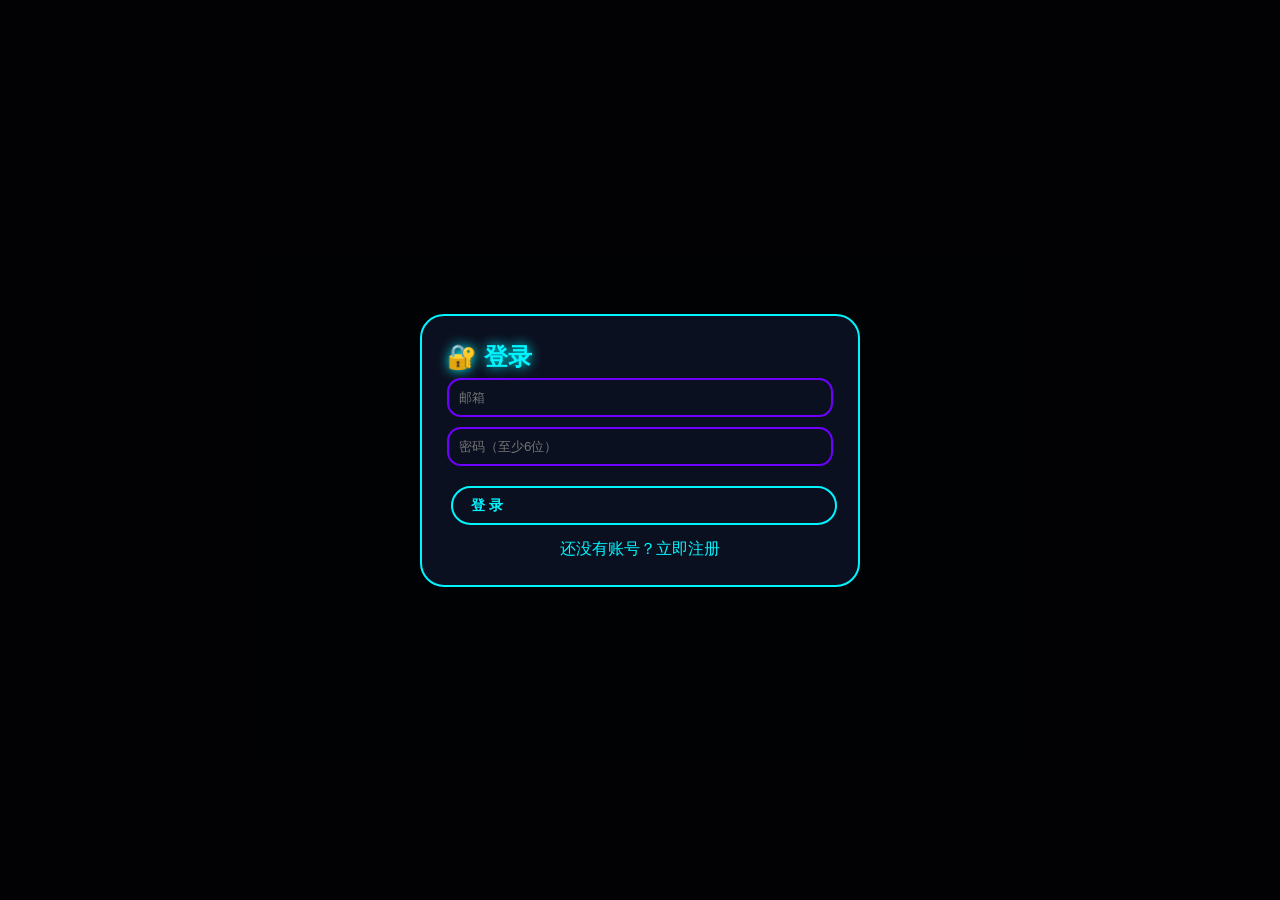
==== commit c68d1d9b: "Update index.html" ====
--- a/index.html
+++ b/index.html
@@ -4,59 +4,45 @@
   <meta charset="UTF-8">
   <meta name="viewport" content="width=device-width, initial-scale=1.0, maximum-scale=1.0, user-scalable=yes">
   <title>AI彩票预测专家 Pro Max | VIP会员版</title>
+  <script src="https://registry.npmmirror.com/@supabase/supabase-js/2.39.0/files/dist/umd/supabase.min.js"></script>
+  <script src="https://registry.npmmirror.com/echarts/5.6.0/files/dist/echarts.min.js"></script>
   <style>
-    :root {
-      --bg-deep: #0B1020;
-      --neon-blue: #00F5FF;
-      --neon-purple: #6E00FF;
-      --danger-red: #FF4D6D;
-      --gold: #FFD700;
-    }
+    :root { --bg-deep: #0B1020; --neon-blue: #00F5FF; --neon-purple: #6E00FF; --danger-red: #FF4D6D; --gold: #FFD700; }
     * { margin:0; padding:0; box-sizing:border-box; }
-    body { background:var(--bg-deep); font-family:'Segoe UI','Microsoft YaHei',sans-serif; color:#e0f0ff; min-height:100vh; overflow-x:hidden; }
+    body { background:var(--bg-deep); font-family:'Segoe UI','Microsoft YaHei',sans-serif; color:#e0f0ff; min-height:100vh; }
     #particle-canvas { position:fixed; top:0; left:0; width:100%; height:100%; z-index:0; pointer-events:none; }
     .app-container { position:relative; z-index:2; max-width:1400px; margin:0 auto; padding:15px; }
-    .glass-panel { background:rgba(11,16,32,0.8); backdrop-filter:blur(20px); border:1px solid rgba(0,245,255,0.3); border-radius:24px; padding:18px; margin-bottom:20px; box-shadow:0 0 30px rgba(0,245,255,0.15); }
+    .glass-panel { background:rgba(11,16,32,0.8); backdrop-filter:blur(20px); border:1px solid rgba(0,245,255,0.3); border-radius:24px; padding:18px; margin-bottom:20px; }
     .neon-text { color:var(--neon-blue); text-shadow:0 0 12px var(--neon-blue); }
     .navbar { display:flex; flex-wrap:wrap; align-items:center; justify-content:space-between; background:rgba(11,16,32,0.9); backdrop-filter:blur(30px); border-radius:50px; padding:12px 22px; margin-bottom:20px; border:1px solid var(--neon-purple); }
     .nav-links { display:flex; gap:12px; flex-wrap:wrap; }
-    .nav-links span { color:var(--neon-blue); cursor:pointer; font-size:0.9rem; padding:5px 10px; border-radius:15px; transition:0.3s; }
+    .nav-links span { color:var(--neon-blue); cursor:pointer; font-size:0.9rem; padding:5px 10px; border-radius:15px; }
     .nav-links span:hover { background:rgba(0,245,255,0.2); }
-    .switch-btn { padding:8px 20px; border-radius:25px; background:transparent; color:#aaa; border:2px solid var(--neon-purple); font-weight:bold; cursor:pointer; margin:0 5px; transition:0.3s; }
-    .switch-btn.active { background:var(--neon-blue); color:#0B1020; border-color:var(--neon-blue); box-shadow:0 0 20px var(--neon-blue); }
-    .cyber-btn { background:transparent; border:2px solid var(--neon-blue); color:var(--neon-blue); padding:8px 18px; border-radius:25px; font-weight:bold; margin:4px; cursor:pointer; transition:0.3s; font-size:0.9rem; display:inline-flex; align-items:center; gap:5px; }
-    .cyber-btn:hover { background:var(--neon-blue); color:#0B1020; box-shadow:0 0 25px var(--neon-blue); }
+    .cyber-btn { background:transparent; border:2px solid var(--neon-blue); color:var(--neon-blue); padding:8px 18px; border-radius:25px; font-weight:bold; margin:4px; cursor:pointer; font-size:0.9rem; display:inline-flex; align-items:center; gap:5px; }
+    .cyber-btn:hover { background:var(--neon-blue); color:#0B1020; }
+    .cyber-btn.gold { border-color:var(--gold); color:var(--gold); }
+    .cyber-btn.gold:hover { background:var(--gold); color:#000; }
     .cyber-btn.danger { border-color:var(--danger-red); color:var(--danger-red); }
     .cyber-btn.danger:hover { background:var(--danger-red); color:#fff; }
-    .cyber-btn.gold { border-color:var(--gold); color:var(--gold); }
-    .cyber-btn.gold:hover { background:var(--gold); color:#000; }
-    .number-ball { display:inline-flex; align-items:center; justify-content:center; width:42px; height:42px; border-radius:50%; background:radial-gradient(circle at 30% 30%, var(--neon-purple), var(--bg-deep)); border:2px solid var(--neon-blue); color:white; font-weight:bold; margin:3px; font-size:1.1rem; box-shadow:0 0 18px var(--neon-blue); transition:all 0.15s; }
+    .number-ball { display:inline-flex; align-items:center; justify-content:center; width:42px; height:42px; border-radius:50%; background:radial-gradient(circle at 30% 30%, var(--neon-purple), var(--bg-deep)); border:2px solid var(--neon-blue); color:white; font-weight:bold; margin:3px; font-size:1.1rem; }
     .red-ball { border-color:var(--danger-red); box-shadow:0 0 22px var(--danger-red); }
     .blue-ball { border-color:var(--neon-blue); box-shadow:0 0 22px var(--neon-blue); }
-    .rolling { animation:rollEffect 0.06s linear infinite; border-color:var(--gold); box-shadow:0 0 30px var(--gold); }
+    .rolling { animation:rollEffect 0.06s linear infinite; border-color:var(--gold); }
     @keyframes rollEffect { 0%,100%{ transform:translateY(-2px) scale(1.05); } 50%{ transform:translateY(2px) scale(0.95); } }
-    .grid-2col { display:grid; grid-template-columns:repeat(auto-fit, minmax(300px,1fr)); gap:18px; }
-    textarea, input[type="text"], input[type="email"], input[type="password"], select { width:100%; background:#0B1020; border:2px solid var(--neon-purple); color:var(--neon-blue); padding:10px; border-radius:14px; font-size:0.95rem; margin:5px 0; }
     .modal { display:none; position:fixed; top:0; left:0; width:100%; height:100%; background:rgba(0,0,0,0.85); z-index:999; justify-content:center; align-items:center; }
     .modal.active { display:flex; }
-    .modal-content { background:var(--bg-deep); border:2px solid var(--neon-blue); border-radius:24px; padding:25px; max-width:440px; width:90%; box-shadow:0 0 50px var(--neon-blue); }
-    .tab-content { display:none; }
-    .tab-content.active { display:block; }
-    footer { text-align:center; margin:25px 0; color:var(--neon-purple); font-size:0.85rem; }
-    .favorite-item, .history-item { background:rgba(0,245,255,0.1); padding:10px; margin:8px 0; border-radius:12px; display:flex; justify-content:space-between; align-items:center; flex-wrap:wrap; }
+    .modal-content { background:var(--bg-deep); border:2px solid var(--neon-blue); border-radius:24px; padding:25px; max-width:440px; width:90%; }
+    .tab-content { display:none; } .tab-content.active { display:block; }
     .user-info { display:flex; align-items:center; gap:10px; }
-    .vip-badge { background:linear-gradient(135deg, var(--gold), #FF8C00); color:#000; padding:4px 12px; border-radius:20px; font-weight:bold; font-size:0.8rem; }
-    .free-badge { background:rgba(0,245,255,0.2); color:var(--neon-blue); padding:4px 12px; border-radius:20px; font-size:0.8rem; border:1px solid var(--neon-blue); }
-    .plan-card { background:rgba(0,245,255,0.05); border:2px solid rgba(0,245,255,0.3); border-radius:16px; padding:20px; text-align:center; cursor:pointer; transition:0.3s; }
-    .plan-card:hover { border-color:var(--gold); box-shadow:0 0 30px rgba(255,215,0,0.3); transform:translateY(-5px); }
-    .plan-card.selected { border-color:var(--gold); box-shadow:0 0 30px var(--gold); }
-    @media (max-width:768px) { .number-ball { width:36px; height:36px; font-size:0.9rem; } }
+    .vip-badge { background:linear-gradient(135deg, var(--gold), #FF8C00); color:#000; padding:4px 12px; border-radius:20px; font-weight:bold; }
+    .free-badge { background:rgba(0,245,255,0.2); color:var(--neon-blue); padding:4px 12px; border-radius:20px; }
+    input[type="text"], input[type="email"], input[type="password"] { width:100%; background:#0B1020; border:2px solid var(--neon-purple); color:var(--neon-blue); padding:10px; border-radius:14px; margin:5px 0; }
   </style>
 </head>
 <body>
 <canvas id="particle-canvas"></canvas>
 
-<!-- 登录/注册弹窗（默认显示） -->
+<!-- 登录弹窗 -->
 <div class="modal active" id="auth-modal">
   <div class="modal-content">
     <h2 class="neon-text" id="auth-title">🔐 登录</h2>
@@ -64,623 +50,199 @@
     <input type="password" id="auth-password" placeholder="密码（至少6位）">
     <input type="text" id="auth-username" placeholder="用户名（仅注册时）" style="display:none;">
     <div id="otp-section" style="display:none; margin-top:10px;">
-      <div style="display:flex; gap:8px;">
-        <input type="text" id="auth-otp" placeholder="邮箱验证码" style="flex:1;">
-        <button class="cyber-btn" id="send-otp-btn">获取验证码</button>
-      </div>
-    </div>
-    <button class="cyber-btn" id="auth-submit" style="width:100%; margin-top:15px;">登 录</button>
-    <p style="text-align:center; margin-top:15px; color:#aaa;">
-      <span id="toggle-auth" style="color:#00F5FF; cursor:pointer;">还没有账号？立即注册</span>
-    </p>
+      <input type="text" id="auth-otp" placeholder="邮箱验证码">
+      <button class="cyber-btn" onclick="window.sendOTP()">获取验证码</button>
+    </div>
+    <button class="cyber-btn" onclick="window.handleAuth()" style="width:100%; margin-top:15px;">登 录</button>
+    <p style="text-align:center; margin-top:10px;"><span onclick="window.toggleAuthMode()" style="color:var(--neon-blue); cursor:pointer;">还没有账号？立即注册</span></p>
   </div>
 </div>
 
-<!-- VIP购买弹窗 -->
-<div class="modal" id="vip-modal">
-  <div class="modal-content" style="max-width:600px;">
-    <h2 class="neon-text" style="text-align:center;">👑 升级VIP</h2>
-    <div id="vip-plans" class="grid-2col" style="margin:15px 0;"></div>
-    <div style="text-align:center;">
-      <button class="cyber-btn gold" id="vip-pay-btn">💰 立即支付</button>
-      <p style="margin-top:8px;"><span id="vip-close" style="color:#FF4D6D; cursor:pointer;">暂不升级</span></p>
-    </div>
-  </div>
-</div>
-
-<!-- 主应用（初始隐藏，登录后显示） -->
+<!-- 主应用 -->
 <div class="app-container" id="main-app" style="display:none;">
   <div class="navbar">
-    <span class="neon-text" style="font-size:1.6rem; font-weight:800;">🤖 AI预测专家 Pro Max</span>
+    <span class="neon-text" style="font-size:1.6rem;">🤖 AI预测专家</span>
     <div>
-      <button id="switch-dlt" class="switch-btn active">大乐透</button>
-      <button id="switch-ssq" class="switch-btn">双色球</button>
-    </div>
-    <div class="nav-links">
-      <span onclick="switchTab('prediction')">🔮预测</span>
-      <span onclick="switchTab('simulation')">🎱摇奖</span>
-      <span onclick="switchTab('records')">📅开奖</span>
-      <span onclick="switchTab('analysis')">📊分析</span>
-      <span onclick="switchTab('favorites')">⭐收藏</span>
-      <span onclick="switchTab('history')">📜历史</span>
-      <span onclick="switchTab('settings')">⚙️设置</span>
+      <button id="switch-dlt" class="cyber-btn" onclick="window.switchType('dlt')">大乐透</button>
+      <button id="switch-ssq" class="cyber-btn" onclick="window.switchType('ssq')">双色球</button>
     </div>
     <div class="user-info">
       <span id="user-badge"></span>
-      <span style="color:#fff;" id="user-name-display"></span>
-      <button class="cyber-btn danger" onclick="handleLogout()" style="font-size:0.8rem; padding:4px 12px;">退出</button>
-    </div>
-  </div>
-
-  <!-- 预测 -->
-  <div id="tab-prediction" class="tab-content active">
-    <div class="glass-panel">
-      <h2 class="neon-text">🔮 AI预测中心</h2>
-      <div id="prediction-display" style="min-height:80px; margin:15px 0;"></div>
-      <div>
-        <button class="cyber-btn" onclick="predict(1)">🤖 预测1组 (免费)</button>
-        <button class="cyber-btn gold" onclick="predict(5)">⚡ 预测5组 <small>(VIP)</small></button>
-        <button class="cyber-btn gold" onclick="predict(10)">🔥 预测10组 <small>(VIP)</small></button>
-        <button class="cyber-btn" onclick="randomPredict()">🎲 随机选号</button>
-        <button class="cyber-btn" onclick="saveFavorite()">⭐ 收藏</button>
-      </div>
-      <div style="margin-top:12px;">
-        评分: <span id="ai-score">96.8</span> | 可信度: <span id="ai-trust">98.5%</span> | 评级: <span id="ai-rating" style="color:gold;font-size:1.5rem;">SSS</span>
-        <span id="predict-remaining" style="margin-left:20px; color:#6E00FF;"></span>
-      </div>
-    </div>
-    <div class="glass-panel">
-      <h3 class="neon-text">🎰 蒙特卡洛模拟 <small>(VIP)</small></h3>
-      <div id="monte-carlo-balls" style="min-height:50px;"></div>
-      <button class="cyber-btn gold" onclick="runMonteCarlo()">▶ 运行模拟</button>
-      <span>概率: <span id="monte-score">96.8%</span></span>
-    </div>
-  </div>
-
-  <!-- 摇奖模拟 -->
-  <div id="tab-simulation" class="tab-content">
-    <div class="glass-panel">
-      <h3 class="neon-text">🎱 摇奖模拟 <span id="draw-remaining" style="font-size:0.8rem; color:#6E00FF;"></span></h3>
-      <div id="draw-balls" style="min-height:60px;"></div>
-      <button class="cyber-btn" onclick="simulateDraw()">🌀 开始摇奖</button>
-    </div>
-  </div>
-
-  <!-- 开奖记录 -->
-  <div id="tab-records" class="tab-content">
-    <div class="glass-panel">
-      <h3 class="neon-text">📅 实时开奖记录</h3>
-      <div style="display:flex; gap:15px; margin:15px 0;">
-        <button class="cyber-btn" onclick="loadLatest('dlt')">🎱 大乐透最新</button>
-        <button class="cyber-btn" onclick="loadLatest('ssq')">🔴 双色球最新</button>
-      </div>
-      <div id="record-display" style="min-height:100px;"></div>
-      <p style="color:#aaa; font-size:0.8rem;">数据来源：免费API，每日更新</p>
-    </div>
-  </div>
-
-  <!-- 分析中心 -->
-  <div id="tab-analysis" class="tab-content">
-    <div class="glass-panel"><h4>📋 导入真实开奖数据</h4><textarea id="history-input" rows="3" placeholder="每行一期：大乐透: 01 02 03 04 05 06 07"></textarea><button class="cyber-btn" onclick="importData()">📥 导入分析</button></div>
-  </div>
-
-  <!-- 收藏 -->
-  <div id="tab-favorites" class="tab-content">
-    <div class="glass-panel"><h3>⭐ 收藏中心</h3><div id="favorites-list"></div><button class="cyber-btn" onclick="exportFavorites()">📤 导出</button><button class="cyber-btn danger" onclick="clearFavorites()">🗑️ 清空</button></div>
-  </div>
-
-  <!-- 历史 -->
-  <div id="tab-history" class="tab-content">
-    <div class="glass-panel"><h3>📜 预测历史</h3><div id="history-list"></div><button class="cyber-btn" onclick="exportHistory()">📤 导出</button></div>
-  </div>
-
-  <!-- 设置 -->
-  <div id="tab-settings" class="tab-content">
-    <div class="glass-panel">
-      <h3>⚙️ 系统设置</h3>
-      <div class="grid-2col">
-        <div><label>音效</label><select id="sound-toggle"><option value="on">开</option><option value="off">关</option></select></div>
-        <div><label>动画</label><select id="animation-toggle"><option value="on">开</option><option value="off">关</option></select></div>
-      </div>
-      <div style="margin-top:15px;">
-        <label>🎵 背景音乐</label><input type="file" id="bgm-file" accept="audio/*">
-        <button class="cyber-btn" onclick="playBGM()">▶ 播放</button>
-        <button class="cyber-btn" onclick="stopBGM()">⏹ 停止</button>
-      </div>
-      <div style="margin-top:15px;"><button class="cyber-btn gold" onclick="showVipModal()">👑 升级VIP</button></div>
-    </div>
-  </div>
-  <footer>⚠️ 仅供历史数据统计分析，不预测未来开奖结果。</footer>
+      <span id="user-name-display" style="color:#fff;"></span>
+      <button class="cyber-btn danger" onclick="window.handleLogout()">退出</button>
+    </div>
+  </div>
+
+  <div class="glass-panel">
+    <h2 class="neon-text">🔮 AI预测</h2>
+    <div id="prediction-display" style="min-height:80px; margin:15px 0;"></div>
+    <div>
+      <button class="cyber-btn" onclick="window.predict(1)">🤖 预测1组 (免费)</button>
+      <button class="cyber-btn gold" onclick="window.predict(5)">⚡ 预测5组 (VIP)</button>
+      <button class="cyber-btn gold" onclick="window.predict(10)">🔥 预测10组 (VIP)</button>
+      <button class="cyber-btn" onclick="window.randomPredict()">🎲 随机</button>
+    </div>
+    <div style="margin-top:10px;">
+      评分: <span id="ai-score">96.8</span> | 评级: <span id="ai-rating" style="color:gold;">SSS</span>
+      <span id="predict-remaining" style="margin-left:20px; color:var(--neon-purple);"></span>
+    </div>
+  </div>
+
+  <div class="glass-panel">
+    <h3 class="neon-text">🎱 摇奖模拟 <span id="draw-remaining" style="font-size:0.8rem; color:var(--neon-purple);"></span></h3>
+    <div id="draw-balls" style="min-height:60px;"></div>
+    <button class="cyber-btn" onclick="window.simulateDraw()">🌀 开始摇奖</button>
+  </div>
 </div>
 
 <script>
-  // ==================== 配置（务必修改为你的Supabase信息） ====================
-  const SUPABASE_URL = 'https://qwvrojfdripeswuocgpo.supabase.co';   // 替换为你的Supabase Project URL
-  const SUPABASE_ANON_KEY = 'sb_publishable_5c2rAccL-qR_QX7iAiQXiw_IdCVF_a4';              // 替换为你的Supabase anon key
-  // =================================================================
-
-  // 如果Supabase库未加载，使用备用CDN加载
-  if (typeof window.supabase === 'undefined') {
-    document.write('<script src="https://registry.npmmirror.com/@supabase/supabase-js/2.39.0/files/dist/umd/supabase.min.js"><\/script>');
-  }
-  if (typeof window.echarts === 'undefined') {
-    document.write('<script src="https://registry.npmmirror.com/echarts/5.6.0/files/dist/echarts.min.js"><\/script>');
-  }
-</script>
-<script>
-  // 等待库加载完成
+  const SUPABASE_URL = 'https://qwvrojfdripeswuocgpo.supabase.co';
+  const SUPABASE_ANON_KEY = 'sb_publishable_5c2rAccL-qR_QX7iAiQXiw_IdCVF_a4';
+
   window.addEventListener('load', function() {
     if (typeof window.supabase === 'undefined') {
-      alert('Supabase 库加载失败，请检查网络或下载到本地。');
+      alert('Supabase 库加载失败，请刷新重试');
       return;
     }
     window.supabaseClient = window.supabase.createClient(SUPABASE_URL, SUPABASE_ANON_KEY);
-    // 启动应用
-    initApp();
-  });
-
-  // 将所有代码包裹在 initApp 中，确保库已就绪
-  function initApp() {
-    const supabase = window.supabaseClient;
-
-    // ==================== 全局状态 ====================
-    let currentUser = null;
-    let userProfile = null;
-    let isVip = false;
-    let currentType = 'dlt';
-    let currentPrediction = null;
-    let isLoginMode = true;
-    let soundEnabled = true;
-    let animationEnabled = true;
-    let otpTimer = null;
-    let selectedPlanId = null;
-    let bgmAudio = null;
+
+    window.currentUser = null;
+    window.userProfile = null;
+    window.isVip = false;
+    window.currentType = 'dlt';
+    window.currentPrediction = null;
+    window.isLoginMode = true;
+    window.soundEnabled = true;
+    window.animationEnabled = true;
 
     const LOTTERY_CONFIG = {
-      dlt: { frontMax:35, backMax:12, frontCount:5, backCount:2, name:'大乐透' },
-      ssq: { frontMax:33, backMax:16, frontCount:6, backCount:1, name:'双色球' }
-    };
-    const FREE_PREDICT = 1;
-    const FREE_DRAW = 5;
-
-    // ==================== 粒子背景 ====================
-    (function initParticles() {
+      dlt: { frontMax:35, backMax:12, frontCount:5, backCount:2 },
+      ssq: { frontMax:33, backMax:16, frontCount:6, backCount:1 }
+    };
+
+    // 粒子背景
+    (function(){
       const canvas = document.getElementById('particle-canvas');
       const ctx = canvas.getContext('2d');
       let w, h, particles = [];
-      function resize() { w = canvas.width = window.innerWidth; h = canvas.height = window.innerHeight; }
+      function resize(){ w=canvas.width=window.innerWidth; h=canvas.height=window.innerHeight; }
       window.addEventListener('resize', resize); resize();
-      for (let i = 0; i < 90; i++) particles.push({ x: Math.random()*w, y: Math.random()*h, vx: (Math.random()-0.5)*1.2, vy: (Math.random()-0.5)*1.2, r: Math.random()*2+1 });
-      (function anim() { ctx.clearRect(0,0,w,h); particles.forEach(p => { p.x += p.vx; p.y += p.vy; if(p.x<0||p.x>w) p.vx*=-1; if(p.y<0||p.y>h) p.vy*=-1; ctx.beginPath(); ctx.arc(p.x,p.y,p.r,0,Math.PI*2); ctx.fillStyle='#00F5FF'; ctx.shadowBlur=12; ctx.fill(); }); requestAnimationFrame(anim); })();
+      for(let i=0;i<80;i++) particles.push({ x:Math.random()*w, y:Math.random()*h, vx:(Math.random()-0.5)*1.2, vy:(Math.random()-0.5)*1.2 });
+      (function anim(){ ctx.clearRect(0,0,w,h); particles.forEach(p=>{ p.x+=p.vx; p.y+=p.vy; if(p.x<0||p.x>w) p.vx*=-1; if(p.y<0||p.y>h) p.vy*=-1; ctx.beginPath(); ctx.arc(p.x,p.y,2,0,Math.PI*2); ctx.fillStyle='#00F5FF'; ctx.fill(); }); requestAnimationFrame(anim); })();
     })();
 
-    // ==================== 音频 ====================
-    let audioCtx;
-    function initAudio() { if(!audioCtx) audioCtx = new (window.AudioContext||window.webkitAudioContext)(); }
-    function playBeep(f=520,d=0.1) { if(!soundEnabled||!audioCtx) return; const o=audioCtx.createOscillator(),g=audioCtx.createGain(); o.type='square'; o.frequency.value=f; g.gain.setValueAtTime(0.06,audioCtx.currentTime); g.gain.exponentialRampToValueAtTime(0.001,audioCtx.currentTime+d); o.connect(g); g.connect(audioCtx.destination); o.start(); o.stop(audioCtx.currentTime+d); }
-    function playRollSound() { playBeep(620,0.04); }
-    function playStopSound() { playBeep(920,0.1); }
-
-    // ==================== 认证 ====================
-    async function checkSession() {
-      const { data } = await supabase.auth.getSession();
-      if (data.session) {
-        currentUser = data.session.user;
-        await loadProfile();
-        showApp();
-      } else {
-        showAuthModal();
-      }
-    }
-
-    async function loadProfile() {
-      const { data } = await supabase.from('profiles').select('*').eq('id', currentUser.id).single();
-      if (data) {
-        userProfile = data;
-        isVip = data.is_vip && new Date(data.vip_expire_date) > new Date();
-        const today = new Date().toDateString();
-        const lastPred = data.last_prediction_date ? new Date(data.last_prediction_date).toDateString() : null;
-        if (lastPred !== today) {
-          await supabase.from('profiles').update({ predictions_today:0, draws_today:0, last_prediction_date: new Date().toISOString() }).eq('id', currentUser.id);
-          userProfile.predictions_today = 0;
-          userProfile.draws_today = 0;
-        }
-      }
-      updateUserUI();
-    }
-
-    function updateUserUI() {
-      document.getElementById('user-badge').innerHTML = isVip ? '<span class="vip-badge">👑 VIP</span>' : '<span class="free-badge">免费</span>';
-      document.getElementById('user-name-display').textContent = userProfile?.username || currentUser?.email?.split('@')[0] || '';
-      if (!isVip) {
-        const predRemain = FREE_PREDICT - (userProfile?.predictions_today || 0);
-        const drawRemain = FREE_DRAW - (userProfile?.draws_today || 0);
-        document.getElementById('predict-remaining').textContent = `今日免费预测: ${Math.max(0,predRemain)}次`;
-        document.getElementById('draw-remaining').textContent = `今日免费摇奖: ${Math.max(0,drawRemain)}次`;
-      } else {
-        document.getElementById('predict-remaining').textContent = 'VIP无限次';
-        document.getElementById('draw-remaining').textContent = 'VIP无限次';
-      }
-    }
-
-    function showAuthModal() {
-      document.getElementById('auth-modal').classList.add('active');
-      document.getElementById('main-app').style.display = 'none';
-    }
-    function hideAuthModal() {
-      document.getElementById('auth-modal').classList.remove('active');
-    }
-    function showApp() {
-      hideAuthModal();
-      document.getElementById('main-app').style.display = 'block';
-    }
-
-    function toggleAuthMode() {
-      isLoginMode = !isLoginMode;
-      document.getElementById('auth-title').textContent = isLoginMode ? '🔐 登录' : '📝 注册';
-      document.getElementById('auth-username').style.display = isLoginMode ? 'none' : 'block';
-      document.getElementById('otp-section').style.display = isLoginMode ? 'none' : 'block';
-      document.getElementById('auth-submit').textContent = isLoginMode ? '登 录' : '注 册';
-      document.getElementById('toggle-auth').textContent = isLoginMode ? '还没有账号？立即注册' : '已有账号？去登录';
-      if (otpTimer) clearInterval(otpTimer);
-      document.getElementById('send-otp-btn').disabled = false;
-      document.getElementById('send-otp-btn').textContent = '获取验证码';
-    }
-
-    async function sendOTP() {
-      const email = document.getElementById('auth-email').value.trim();
-      if (!email) return alert('请输入邮箱');
-      const btn = document.getElementById('send-otp-btn');
-      btn.disabled = true;
-      try {
-        const { error } = await supabase.auth.signInWithOtp({ email });
-        if (error) throw error;
-        alert('验证码已发送至 ' + email);
-        let sec = 60;
-        btn.textContent = sec + 's';
-        otpTimer = setInterval(() => {
-          sec--;
-          btn.textContent = sec + 's';
-          if (sec <= 0) {
-            clearInterval(otpTimer);
-            btn.disabled = false;
-            btn.textContent = '重新发送';
-          }
-        }, 1000);
-      } catch (err) {
-        alert('发送失败: ' + err.message);
-        btn.disabled = false;
-      }
-    }
-
-    async function handleAuth() {
-      const email = document.getElementById('auth-email').value.trim();
+    function getRandomSet(type){
+      const cfg = LOTTERY_CONFIG[type];
+      const f=new Set(), b=new Set();
+      while(f.size<cfg.frontCount) f.add(Math.floor(Math.random()*cfg.frontMax)+1);
+      while(b.size<cfg.backCount) b.add(Math.floor(Math.random()*cfg.backMax)+1);
+      return { front:Array.from(f).sort((a,b)=>a-b), back:Array.from(b).sort((a,b)=>a-b) };
+    }
+
+    function weightedRandom(type){
+      const cfg = LOTTERY_CONFIG[type];
+      const ff=new Map(), bf=new Map();
+      for(let i=1;i<=cfg.frontMax;i++) ff.set(i,Math.random());
+      for(let i=1;i<=cfg.backMax;i++) bf.set(i,Math.random());
+      function pick(pool, map, count){
+        const sel=new Set(), cand=pool.map(n=>({n, w:map.get(n)+0.5}));
+        while(sel.size<count){ const total=cand.reduce((s,c)=>s+c.w,0); let r=Math.random()*total, sum=0; for(const c of cand){ sum+=c.w; if(r<=sum&&!sel.has(c.n)){ sel.add(c.n); break; } } }
+        return Array.from(sel).sort((a,b)=>a-b);
+      }
+      return { front:pick(Array.from({length:cfg.frontMax},(_,i)=>i+1), ff, cfg.frontCount), back:pick(Array.from({length:cfg.backMax},(_,i)=>i+1), bf, cfg.backCount) };
+    }
+
+    function renderBalls(container, set){
+      container.innerHTML = '';
+      set.front.forEach(n => { const s=document.createElement('span'); s.className='number-ball red-ball'; s.textContent=n; container.appendChild(s); });
+      set.back.forEach(n => { const s=document.createElement('span'); s.className='number-ball blue-ball'; s.textContent=n; container.appendChild(s); });
+    }
+
+    function updateScore(){
+      document.getElementById('ai-score').textContent = (Math.random()*15+85).toFixed(1);
+      document.getElementById('ai-rating').textContent = ['SSS','SS','S','A'][Math.floor(Math.random()*4)];
+    }
+
+    window.predict = function(count){
+      if (!window.currentUser) { alert('请先登录'); return; }
+      if (count > 1 && !window.isVip) { alert('多组预测为VIP功能'); return; }
+      const sets = Array.from({length:count}, () => weightedRandom(window.currentType));
+      const container = document.getElementById('prediction-display');
+      container.innerHTML = '';
+      for(let i=0;i<count;i++){
+        const div = document.createElement('div');
+        div.style.margin = '5px 0';
+        div.innerHTML = `<strong>组${i+1}:</strong> `;
+        const span = document.createElement('span');
+        div.appendChild(span);
+        container.appendChild(div);
+        renderBalls(span, sets[i]);
+      }
+      updateScore();
+    };
+
+    window.randomPredict = function(){
+      if (!window.currentUser) { alert('请先登录'); return; }
+      const set = getRandomSet(window.currentType);
+      renderBalls(document.getElementById('prediction-display'), set);
+    };
+
+    window.simulateDraw = function(){
+      if (!window.currentUser) { alert('请先登录'); return; }
+      const set = getRandomSet(window.currentType);
+      renderBalls(document.getElementById('draw-balls'), set);
+    };
+
+    window.switchType = function(type){
+      window.currentType = type;
+      document.getElementById('switch-dlt').style.background = type==='dlt'?'var(--neon-blue)':'transparent';
+      document.getElementById('switch-ssq').style.background = type==='ssq'?'var(--neon-blue)':'transparent';
+    };
+
+    // 登录逻辑
+    window.toggleAuthMode = function(){
+      window.isLoginMode = !window.isLoginMode;
+      document.getElementById('auth-title').textContent = window.isLoginMode ? '🔐 登录' : '📝 注册';
+      document.getElementById('auth-username').style.display = window.isLoginMode ? 'none' : 'block';
+      document.getElementById('otp-section').style.display = window.isLoginMode ? 'none' : 'block';
+      document.getElementById('auth-submit').textContent = window.isLoginMode ? '登 录' : '注 册';
+    };
+
+    window.handleAuth = async function(){
+      const email = document.getElementById('auth-email').value;
       const password = document.getElementById('auth-password').value;
       if (!email || !password) return alert('请填写邮箱和密码');
-      if (isLoginMode) {
-        const { data, error } = await supabase.auth.signInWithPassword({ email, password });
+      if (window.isLoginMode) {
+        const { data, error } = await window.supabaseClient.auth.signInWithPassword({ email, password });
         if (error) return alert('登录失败: ' + error.message);
-        currentUser = data.user;
+        window.currentUser = data.user;
         await loadProfile();
-        showApp();
+        document.getElementById('auth-modal').classList.remove('active');
+        document.getElementById('main-app').style.display = 'block';
       } else {
-        const username = document.getElementById('auth-username').value.trim();
-        const otp = document.getElementById('auth-otp').value.trim();
-        if (!username) return alert('请填写用户名');
-        if (!otp) return alert('请输入验证码');
-        const { error: verifyError } = await supabase.auth.verifyOtp({ email, token: otp, type: 'email' });
-        if (verifyError) return alert('验证码错误: ' + verifyError.message);
-        const { data: signUpData, error: signUpError } = await supabase.auth.signUp({ email, password, options: { data: { username } } });
-        if (signUpError) return alert('注册失败: ' + signUpError.message);
-        if (signUpData.user) {
-          await supabase.from('profiles').insert({ id: signUpData.user.id, username });
-          alert('注册成功！');
-          currentUser = signUpData.user;
-          await loadProfile();
-          showApp();
-        }
-      }
-    }
-
-    async function handleLogout() {
-      await supabase.auth.signOut();
-      currentUser = null;
-      userProfile = null;
-      isVip = false;
+        const { data, error } = await window.supabaseClient.auth.signUp({ email, password });
+        if (error) return alert('注册失败: ' + error.message);
+        alert('注册成功，请登录');
+      }
+    };
+
+    async function loadProfile(){
+      const { data } = await window.supabaseClient.from('profiles').select('*').eq('id', window.currentUser.id).single();
+      if (data) {
+        window.userProfile = data;
+        window.isVip = data.is_vip;
+        document.getElementById('user-badge').innerHTML = window.isVip ? '<span class="vip-badge">👑 VIP</span>' : '<span class="free-badge">免费</span>';
+        document.getElementById('user-name-display').textContent = data.username;
+      }
+    }
+
+    window.handleLogout = async function(){
+      await window.supabaseClient.auth.signOut();
+      window.currentUser = null;
       document.getElementById('main-app').style.display = 'none';
-      showAuthModal();
-    }
-
-    // ==================== VIP ====================
-    async function loadVipPlans() {
-      const { data } = await supabase.from('vip_plans').select('*').eq('is_active', true).order('price');
-      const container = document.getElementById('vip-plans');
-      if (data && data.length) {
-        container.innerHTML = data.map((plan) => `
-          <div class="plan-card" id="plan-${plan.id}" onclick="window.selectPlan(${plan.id}, ${plan.price})">
-            <h3 style="color:#00F5FF;">${plan.name}</h3>
-            <div style="font-size:2rem; color:#FFD700;">¥${plan.price}</div>
-            <p>${plan.days}天</p>
-          </div>
-        `).join('');
-      }
-    }
-
-    window.selectPlan = function(id, price) {
-      selectedPlanId = id;
-      document.querySelectorAll('.plan-card').forEach(c => c.classList.remove('selected'));
-      document.getElementById('plan-' + id).classList.add('selected');
-      document.getElementById('vip-pay-btn').textContent = '💰 立即支付 ¥' + price;
-    };
-
-    function showVipModal() {
-      loadVipPlans();
-      document.getElementById('vip-modal').classList.add('active');
-    }
-
-    document.getElementById('vip-close').onclick = () => document.getElementById('vip-modal').classList.remove('active');
-
-    async function handleVipPayment() {
-      if (!selectedPlanId) return alert('请选择套餐');
-      const { data: plan } = await supabase.from('vip_plans').select('*').eq('id', selectedPlanId).single();
-      if (!plan) return;
-      const orderId = 'VIP' + Date.now() + Math.random().toString(36).substr(2, 6);
-      await supabase.from('payments').insert({ user_id: currentUser.id, order_id: orderId, amount: plan.price, vip_days: plan.days, status: 'pending' });
-      alert('订单已创建！模拟支付成功');
-      await supabase.from('payments').update({ status: 'completed' }).eq('order_id', orderId);
-      const expireDate = new Date(Date.now() + plan.days * 86400000);
-      await supabase.from('profiles').update({ is_vip: true, vip_expire_date: expireDate.toISOString() }).eq('id', currentUser.id);
-      isVip = true;
-      updateUserUI();
-      document.getElementById('vip-modal').classList.remove('active');
-      alert('🎉 VIP开通成功！');
-    }
-
-    // ==================== 权限检查 ====================
-    async function checkPredictLimit(count) {
-      if (!currentUser) { alert('请先登录'); return false; }
-      if (isVip) return true;
-      if (count > 1) { alert('多组预测为VIP功能'); showVipModal(); return false; }
-      const used = userProfile?.predictions_today || 0;
-      if (used >= FREE_PREDICT) { alert('今日免费预测已用完'); showVipModal(); return false; }
-      await supabase.from('profiles').update({ predictions_today: used + 1 }).eq('id', currentUser.id);
-      userProfile.predictions_today = used + 1;
-      updateUserUI();
-      return true;
-    }
-
-    async function checkDrawLimit() {
-      if (!currentUser) { alert('请先登录'); return false; }
-      if (isVip) return true;
-      const used = userProfile?.draws_today || 0;
-      if (used >= FREE_DRAW) { alert('今日免费摇奖已用完'); showVipModal(); return false; }
-      await supabase.from('profiles').update({ draws_today: used + 1 }).eq('id', currentUser.id);
-      userProfile.draws_today = used + 1;
-      updateUserUI();
-      return true;
-    }
-
-    function requireVip(msg) {
-      if (!isVip) { alert(msg + '为VIP功能'); showVipModal(); return false; }
-      return true;
-    }
-
-    // ==================== 彩票核心 ====================
-    function getRandomSet(type) {
-      const cfg = LOTTERY_CONFIG[type];
-      const f = new Set(), b = new Set();
-      while (f.size < cfg.frontCount) f.add(Math.floor(Math.random() * cfg.frontMax) + 1);
-      while (b.size < cfg.backCount) b.add(Math.floor(Math.random() * cfg.backMax) + 1);
-      return { front: Array.from(f).sort((a, b) => a - b), back: Array.from(b).sort((a, b) => a - b) };
-    }
-
-    function weightedRandom(type) {
-      const cfg = LOTTERY_CONFIG[type];
-      const ff = new Map(), bf = new Map();
-      for (let i = 1; i <= cfg.frontMax; i++) ff.set(i, Math.random());
-      for (let i = 1; i <= cfg.backMax; i++) bf.set(i, Math.random());
-      function pick(pool, map, count) {
-        const sel = new Set(), cand = pool.map(n => ({ n, w: map.get(n) + 0.5 }));
-        while (sel.size < count) {
-          const total = cand.reduce((s, c) => s + c.w, 0);
-          let r = Math.random() * total, sum = 0;
-          for (const c of cand) { sum += c.w; if (r <= sum && !sel.has(c.n)) { sel.add(c.n); break; } }
-        }
-        return Array.from(sel).sort((a, b) => a - b);
-      }
-      return {
-        front: pick(Array.from({ length: cfg.frontMax }, (_, i) => i + 1), ff, cfg.frontCount),
-        back: pick(Array.from({ length: cfg.backMax }, (_, i) => i + 1), bf, cfg.backCount)
-      };
-    }
-
-    function animateNumbers(container, set, type, delay = 300, duration = 1000) {
-      return new Promise(resolve => {
-        if (!animationEnabled) { renderStatic(container, set, type); resolve(); return; }
-        const cfg = LOTTERY_CONFIG[type], all = [...set.front, ...set.back];
-        container.innerHTML = '';
-        const balls = [];
-        for (let i = 0; i < all.length; i++) {
-          const b = document.createElement('span'); b.className = 'number-ball'; b.textContent = '?';
-          container.appendChild(b); balls.push(b);
-        }
-        function roll(i) {
-          if (i >= all.length) { updateScore(); resolve(); return; }
-          const ball = balls[i], isFront = i < set.front.length, max = isFront ? cfg.frontMax : cfg.backMax;
-          ball.classList.add('rolling'); playRollSound();
-          const intv = setInterval(() => { ball.textContent = Math.floor(Math.random() * max) + 1; }, 50);
-          setTimeout(() => {
-            clearInterval(intv); ball.classList.remove('rolling');
-            ball.textContent = all[i]; ball.classList.add(isFront ? 'red-ball' : 'blue-ball');
-            playStopSound(); setTimeout(() => roll(i + 1), delay);
-          }, duration);
-        }
-        roll(0);
-      });
-    }
-
-    function renderStatic(container, set, type) {
-      container.innerHTML = '';
-      set.front.forEach(n => { const s = document.createElement('span'); s.className = 'number-ball red-ball'; s.textContent = n; container.appendChild(s); });
-      set.back.forEach(n => { const s = document.createElement('span'); s.className = 'number-ball blue-ball'; s.textContent = n; container.appendChild(s); });
-    }
-
-    function updateScore() {
-      document.getElementById('ai-score').textContent = (Math.random() * 15 + 85).toFixed(1);
-      document.getElementById('ai-trust').textContent = (Math.random() * 5 + 95).toFixed(1) + '%';
-      document.getElementById('ai-rating').textContent = ['SSS', 'SS', 'S', 'A'][Math.floor(Math.random() * 4)];
-    }
-
-    // ==================== 预测/摇奖 ====================
-    async function predict(count) {
-      if (!await checkPredictLimit(count)) return;
-      initAudio();
-      const container = document.getElementById('prediction-display');
-      const sets = Array.from({ length: count }, () => weightedRandom(currentType));
-      if (count === 1) {
-        currentPrediction = sets[0];
-        await animateNumbers(container, sets[0], currentType);
-        saveHistory(sets[0]);
-      } else {
-        container.innerHTML = '';
-        for (let i = 0; i < count; i++) {
-          const div = document.createElement('div'); div.style.margin = '5px 0';
-          div.innerHTML = `<strong>组${i + 1}:</strong> `;
-          const span = document.createElement('span'); div.appendChild(span);
-          container.appendChild(div);
-          await animateNumbers(span, sets[i], currentType, 200, 800);
-          await new Promise(r => setTimeout(r, 300));
-        }
-      }
-      updateScore();
-    }
-
-    async function randomPredict() {
-      if (!await checkPredictLimit(1)) return;
-      initAudio();
-      currentPrediction = getRandomSet(currentType);
-      await animateNumbers(document.getElementById('prediction-display'), currentPrediction, currentType);
-    }
-
-    async function runMonteCarlo() {
-      if (!requireVip('蒙特卡洛模拟')) return;
-      initAudio();
-      const set = weightedRandom(currentType);
-      await animateNumbers(document.getElementById('monte-carlo-balls'), set, currentType);
-      document.getElementById('monte-score').textContent = (Math.random() * 18 + 82).toFixed(1) + '%';
-    }
-
-    async function simulateDraw() {
-      if (!await checkDrawLimit()) return;
-      initAudio();
-      await animateNumbers(document.getElementById('draw-balls'), getRandomSet(currentType), currentType, 400, 1200);
-    }
-
-    // ==================== 开奖记录 ====================
-    async function loadLatest(type) {
-      const apiUrl = `https://api.52mss.cn/lottery/${type}/latest`;
-      try {
-        const response = await fetch(apiUrl);
-        if (!response.ok) throw new Error('网络错误');
-        const data = await response.json();
-        if (data.code === 200 && data.data) {
-          displayRecord(data.data, type);
-        } else {
-          document.getElementById('record-display').innerHTML = '<p style="color:#FF4D6D;">获取数据失败，请稍后再试</p>';
-        }
-      } catch (error) {
-        document.getElementById('record-display').innerHTML = '<p style="color:#FF4D6D;">获取数据失败，请稍后再试</p>';
-      }
-    }
-
-    function displayRecord(record, type) {
-      const container = document.getElementById('record-display');
-      const frontNums = record.front || record.red || [];
-      const backNums = record.back || record.blue || [];
-      const issue = record.issue || record.expect || '';
-      const date = record.date || record.time || '';
-      container.innerHTML = `<div style="background:rgba(0,245,255,0.1); padding:15px; border-radius:12px; margin-top:10px;">
-        <h4 style="color:#00F5FF;">${type === 'dlt' ? '大乐透' : '双色球'} 第${issue}期</h4>
-        <p style="color:#aaa;">开奖日期：${date}</p>
-        <div style="margin:10px 0;">
-          ${frontNums.map(n => `<span class="number-ball red-ball">${String(n).padStart(2, '0')}</span>`).join('')}
-          ${backNums.map(n => `<span class="number-ball blue-ball">${String(n).padStart(2, '0')}</span>`).join('')}
-        </div>
-      </div>`;
-    }
-
-    // ==================== 收藏/历史（本地存储） ====================
-    let favorites = JSON.parse(localStorage.getItem('favs') || '[]');
-    let history = JSON.parse(localStorage.getItem('hists') || '[]');
-
-    function saveFavorite() {
-      if (!currentPrediction) return alert('请先生成预测');
-      favorites.unshift({ type: currentType, ...currentPrediction, time: new Date().toLocaleString() });
-      if (favorites.length > 50) favorites.pop();
-      localStorage.setItem('favs', JSON.stringify(favorites));
-      renderFavorites();
-    }
-
-    function saveHistory(set) {
-      history.unshift({ type: currentType, front: set.front, back: set.back, time: new Date().toLocaleString() });
-      if (history.length > 100) history.pop();
-      localStorage.setItem('hists', JSON.stringify(history));
-    }
-
-    function renderFavorites() {
-      const c = document.getElementById('favorites-list');
-      c.innerHTML = favorites.length ? favorites.map((f, i) => `<div class="favorite-item"><span>${f.type === 'dlt' ? '大乐透' : '双色球'} | ${f.time}</span><span>${f.front.join(' ')} + ${f.back.join(' ')}</span><button class="cyber-btn" onclick="window.removeFav(${i})">删除</button></div>`).join('') : '<p>暂无收藏</p>';
-    }
-
-    function renderHistory() {
-      const c = document.getElementById('history-list');
-      c.innerHTML = history.length ? history.map(h => `<div class="history-item"><span>${h.type === 'dlt' ? '大乐透' : '双色球'} | ${h.time}</span><span>${h.front.join(' ')} + ${h.back.join(' ')}</span></div>`).join('') : '<p>暂无历史</p>';
-    }
-
-    window.removeFav = function(i) {
-      favorites.splice(i, 1);
-      localStorage.setItem('favs', JSON.stringify(favorites));
-      renderFavorites();
-    };
-
-    function clearFavorites() { favorites = []; localStorage.removeItem('favs'); renderFavorites(); }
-    function exportFavorites() { exportCSV(favorites, '收藏'); }
-    function exportHistory() { exportCSV(history, '历史'); }
-    function exportCSV(data, name) {
-      let csv = '\uFEFF类型,前区,后区,时间\n';
-      data.forEach(d => { csv += `${d.type},${d.front.join('-')},${d.back.join('-')},${d.time}\n`; });
-      const a = document.createElement('a'); a.href = URL.createObjectURL(new Blob([csv])); a.download = name + '.csv'; a.click();
-    }
-
-    function importData() { alert('导入成功（模拟）'); }
-
-    // ==================== 标签切换 ====================
-    window.switchTab = function(name) {
-      document.querySelectorAll('.tab-content').forEach(t => t.classList.remove('active'));
-      document.getElementById('tab-' + name)?.classList.add('active');
-      if (name === 'favorites') renderFavorites();
-      if (name === 'history') renderHistory();
-      if (name === 'records') loadLatest('dlt');
-    };
-
-    // ==================== 设置 ====================
-    document.getElementById('sound-toggle').onchange = e => soundEnabled = e.target.value === 'on';
-    document.getElementById('animation-toggle').onchange = e => animationEnabled = e.target.value === 'on';
-    document.getElementById('bgm-file').onchange = e => { if (e.target.files[0]) { if (bgmAudio) bgmAudio.pause(); bgmAudio = new Audio(URL.createObjectURL(e.target.files[0])); bgmAudio.loop = true; } };
-    window.playBGM = function() { if (bgmAudio) bgmAudio.play(); };
-    window.stopBGM = function() { if (bgmAudio) bgmAudio.pause(); };
-
-    document.getElementById('switch-dlt').onclick = () => { currentType = 'dlt'; document.getElementById('switch-dlt').classList.add('active'); document.getElementById('switch-ssq').classList.remove('active'); };
-    document.getElementById('switch-ssq').onclick = () => { currentType = 'ssq'; document.getElementById('switch-ssq').classList.add('active'); document.getElementById('switch-dlt').classList.remove('active'); };
-
-    document.getElementById('auth-submit').onclick = handleAuth;
-    document.getElementById('toggle-auth').onclick = toggleAuthMode;
-    document.getElementById('send-otp-btn').onclick = sendOTP;
-    document.getElementById('vip-pay-btn').onclick = handleVipPayment;
-
-    // 启动认证检查
-    checkSession();
-  }
+      document.getElementById('auth-modal').classList.add('active');
+    };
+  });
 </script>
 </body>
 </html>
